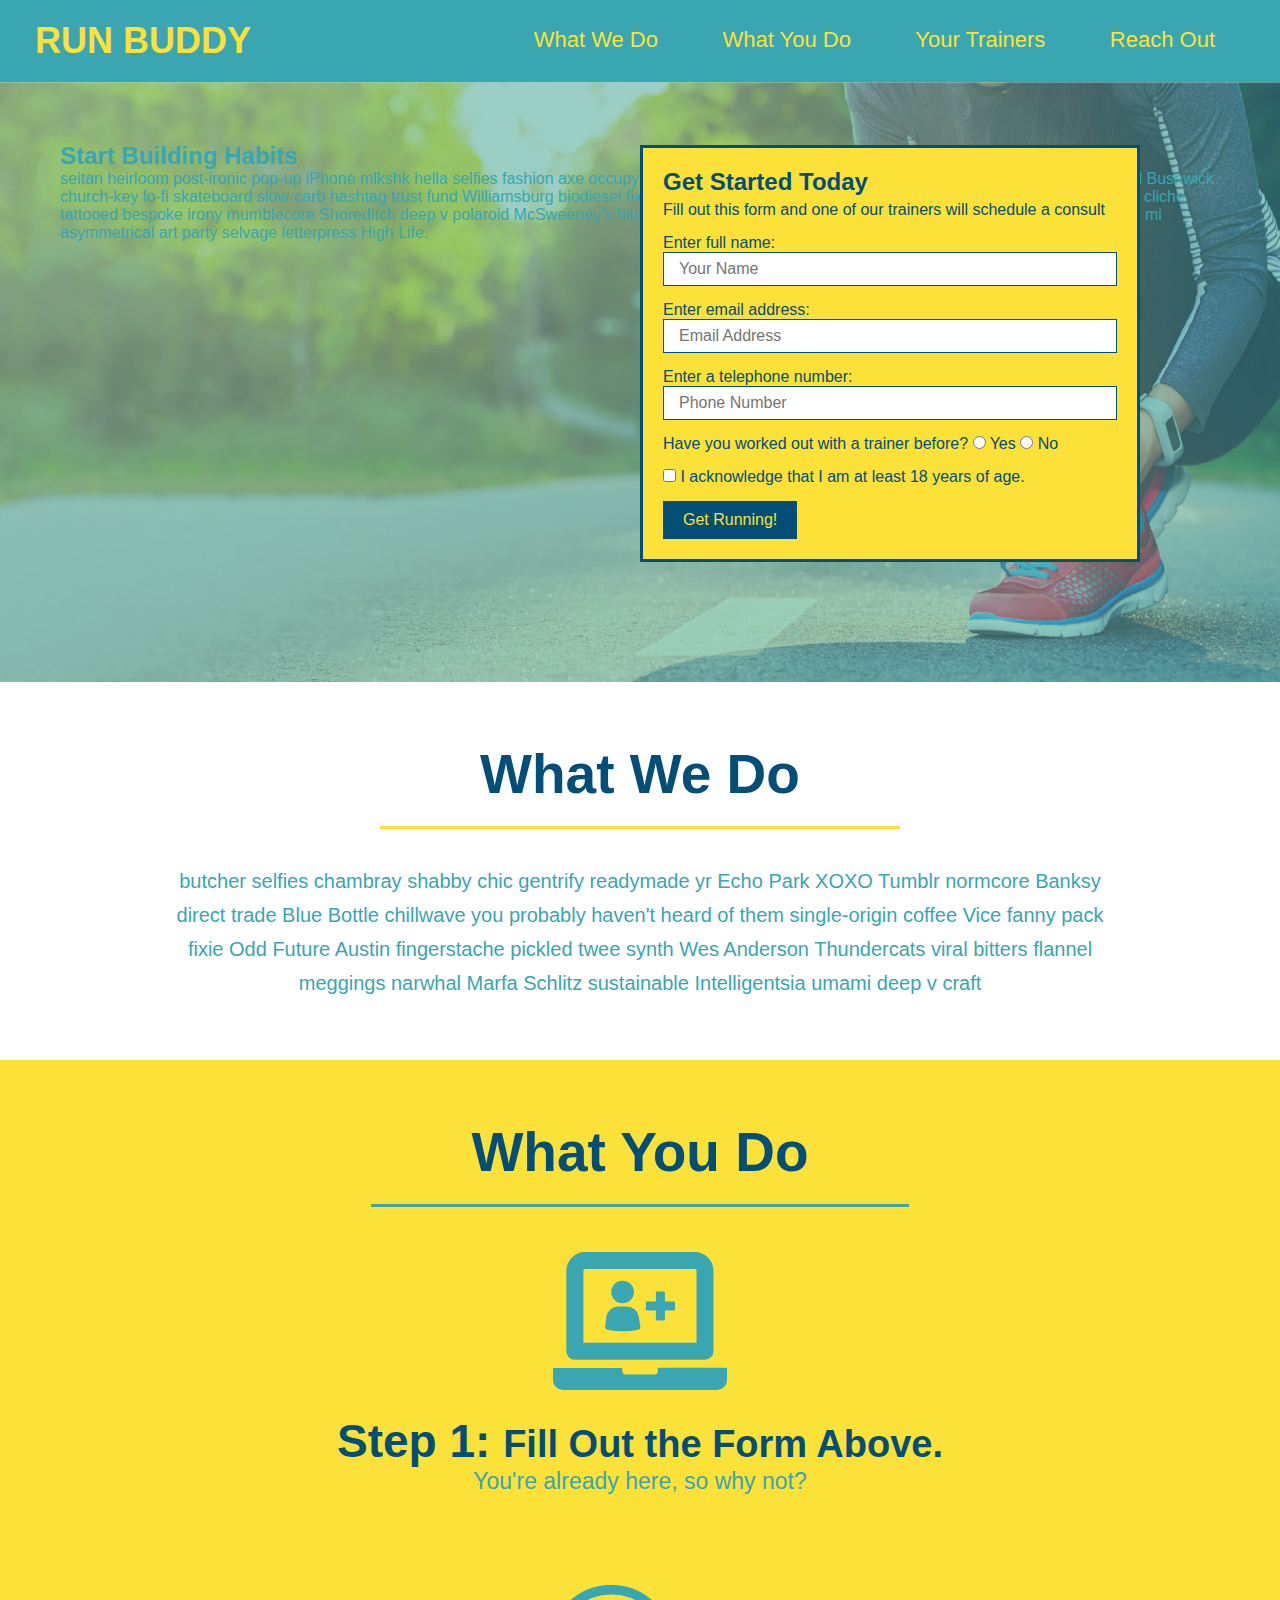
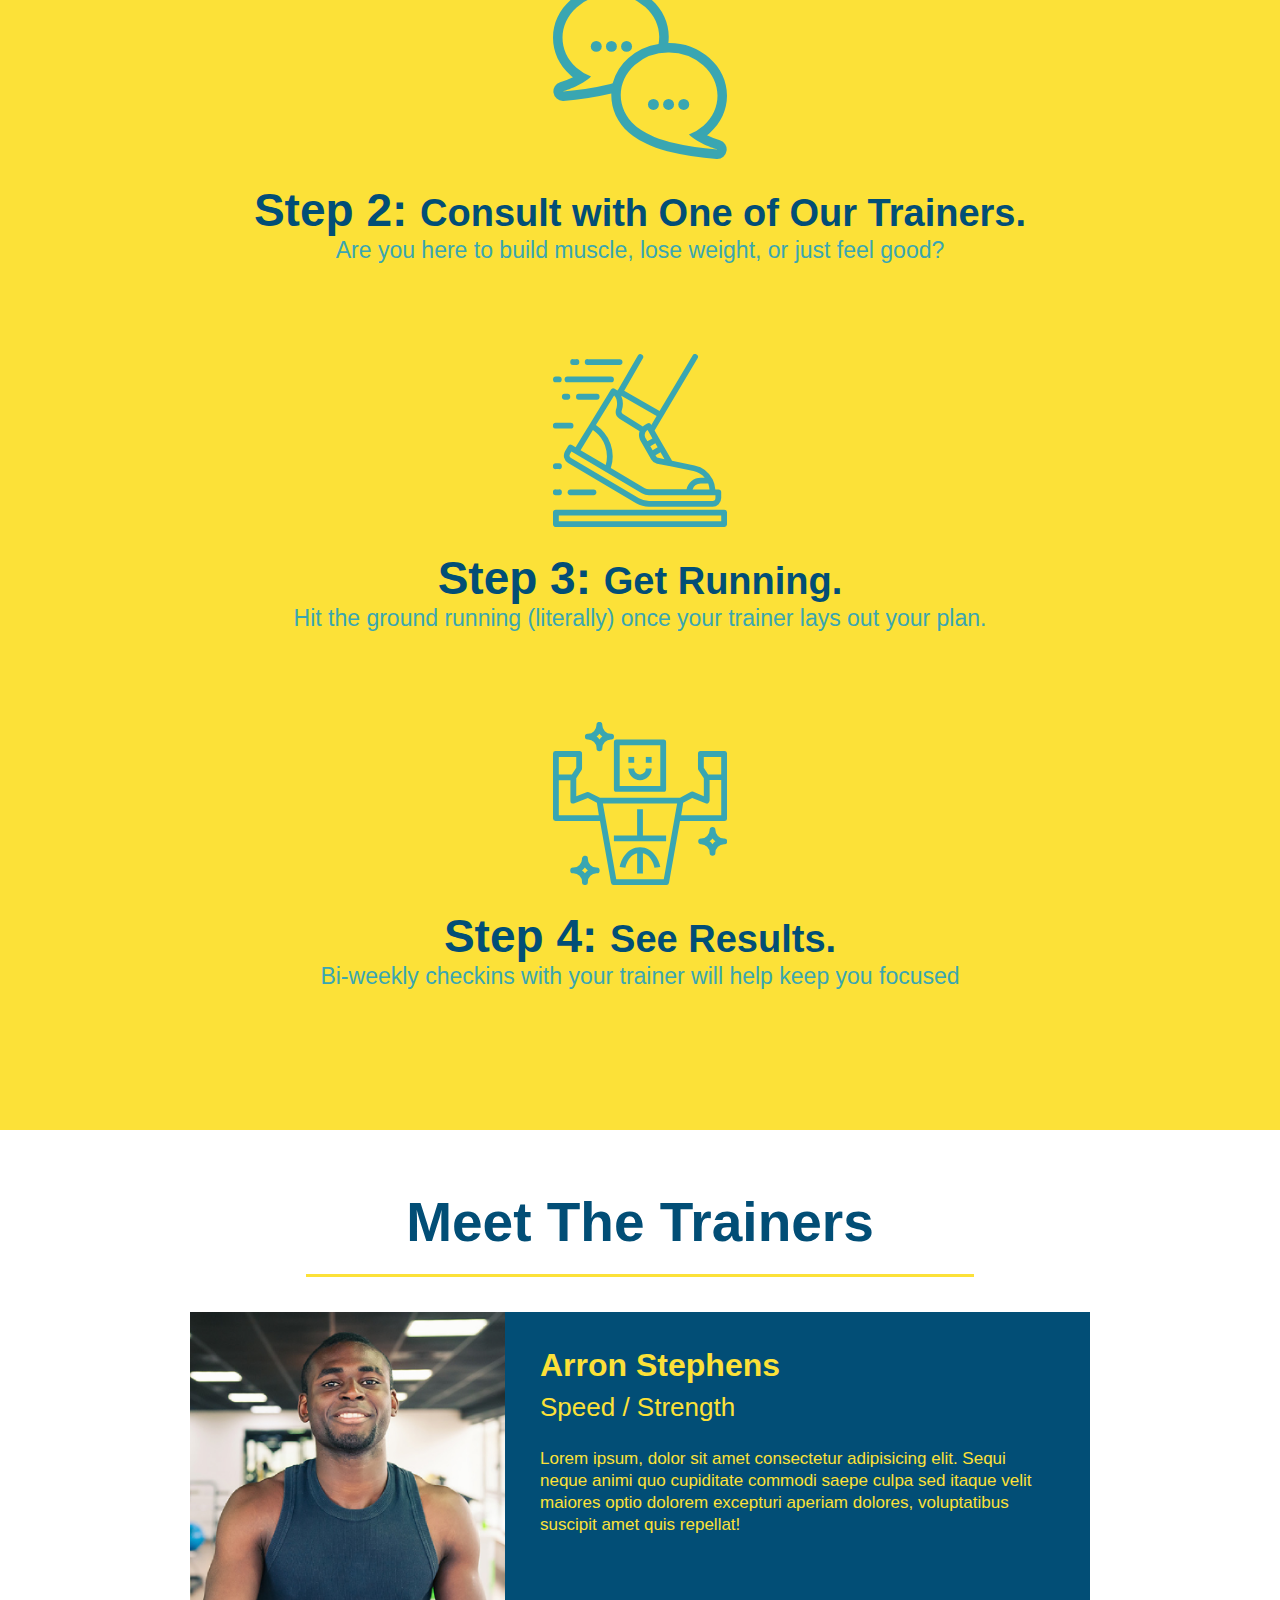
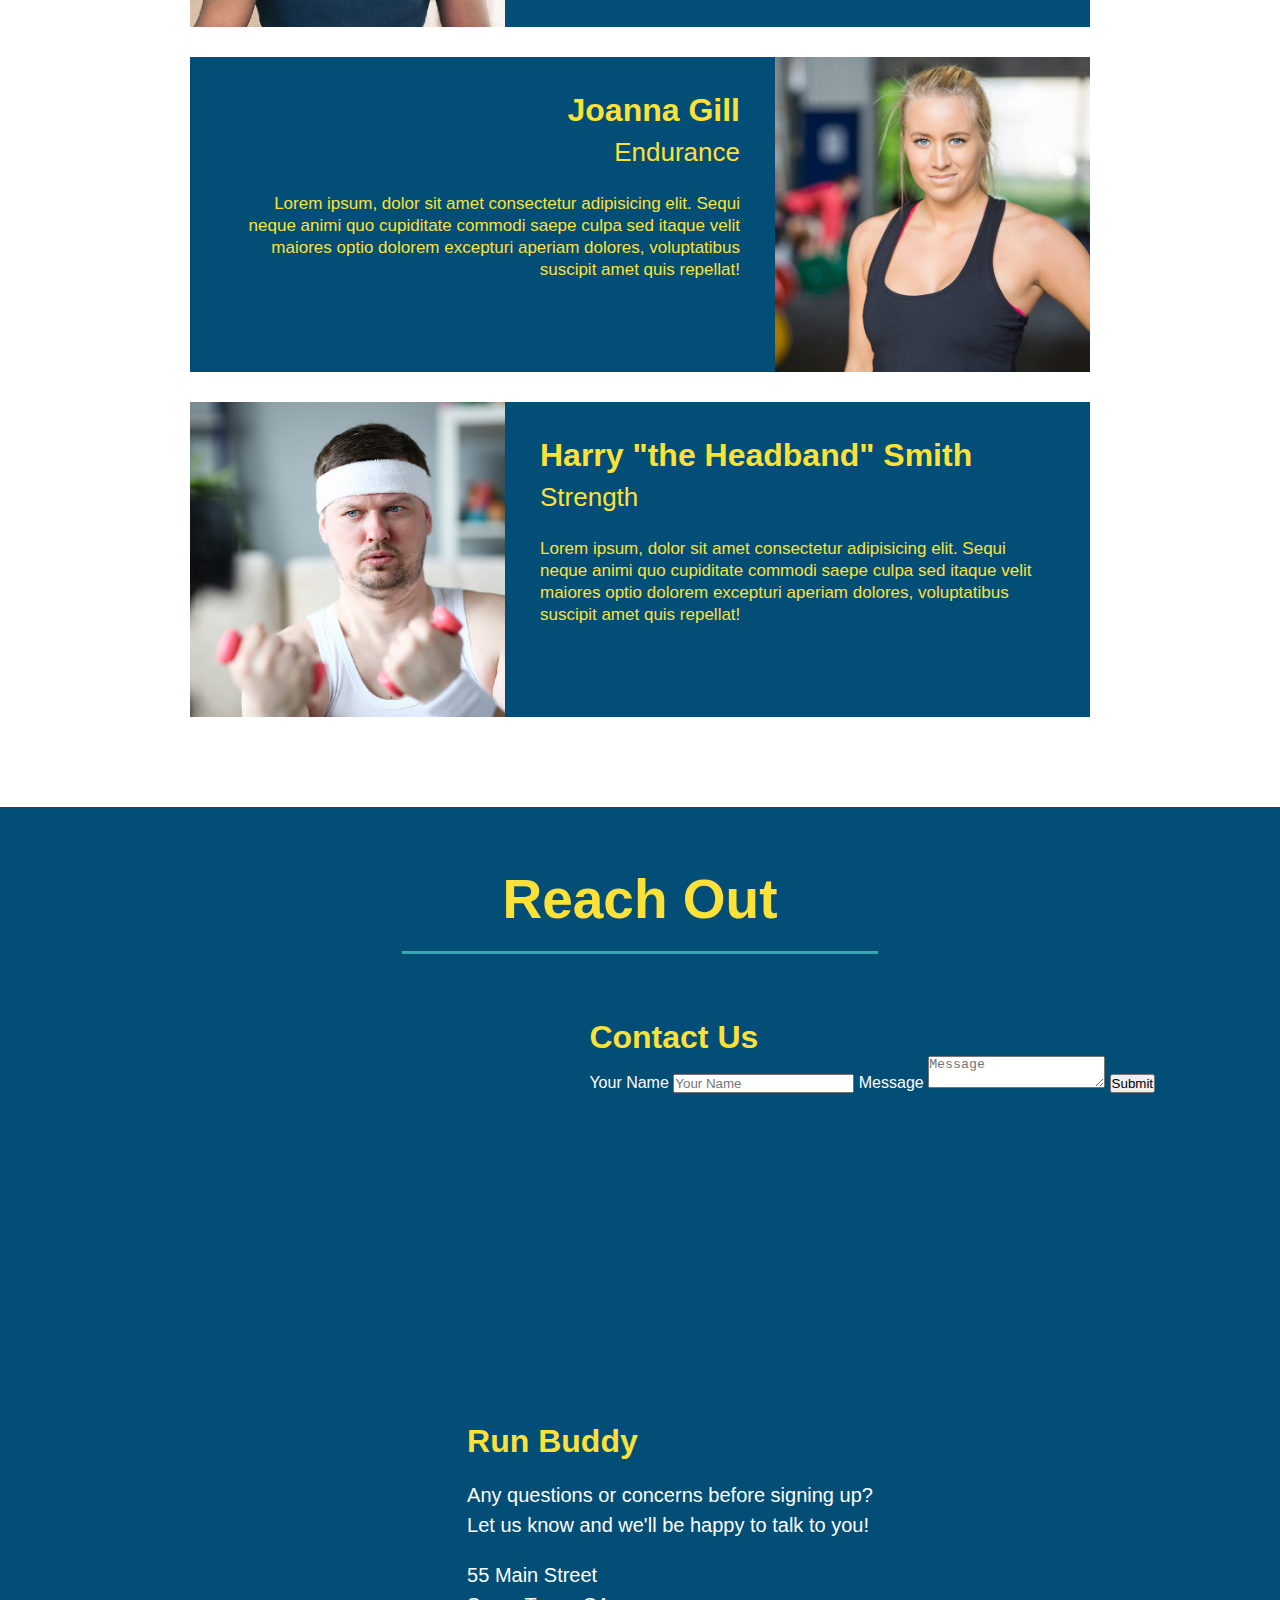
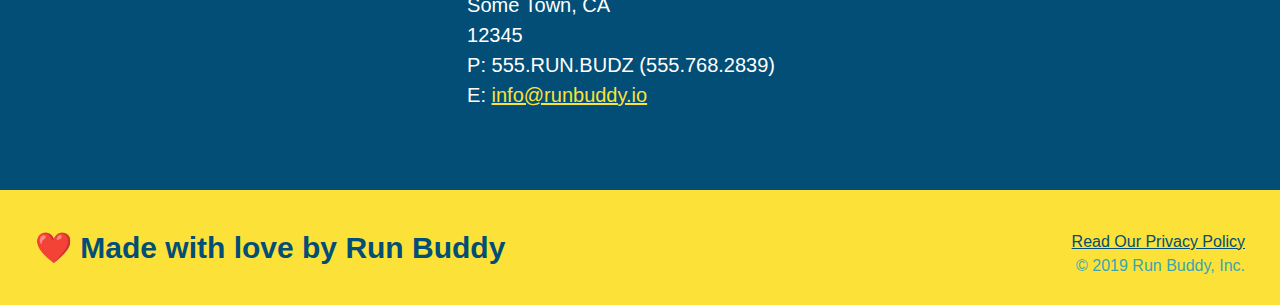
==== index.html @ bb775947 "add contact form" ====
<!DOCTYPE html>
<html lang="en">

<head>
    <meta charset="UTF-8" />
    <title>Run Buddy</title>
    <link rel="stylesheet" href="./assets/css/style.css">
</head>

<body>
    <!-- navigation -->
    <header>
        <h1>
            <a href="/">RUN BUDDY</a>
        </h1>
        <nav>
            <ul>
                <!-- List item element -->
                <li>
                    <!-- Anchor element -->
                    <a href="#what-we-do">What We Do</a>
                </li>
                <li>
                    <a href="#what-you-do">What You Do</a>
                </li>
                <li>
                    <a href="#your-trainers">Your Trainers</a>
                </li>
                <li>
                    <a href="#reach-out">Reach Out</a>
                </li>
            </ul>
        </nav>
    </header>

    <!-- JUMBOTRON -->
    <section class="hero">
        <div class="hero-form">
            <h3>Get Started Today</h3>
            <p>Fill out this form and one of our trainers will schedule a consult</p>
            <form>
                <label for="name">Enter full name:</label>
                <input type="text" placeholder="Your Name" name="name" id="name" required class="form-input" />
                <label for="email">Enter email address:</label>
                <input type="email" placeholder="Email Address" name="email" id="email" required class="form-input" />
                <label for="phone">Enter a telephone number:</label>
                <input type="tel" placeholder="Phone Number" name="phone" id="phone" required class="form-input" />
                <p>
                    Have you worked out with a trainer before?
                    <input type="radio" name="trainer-confirm" id="trainer-yes" />
                    <label for="trainer-yes">Yes</label>
                    <input type="radio" name="trainer-confirm" id="trainer-no" />
                    <label for="trainer-no">No</label>
                </p>
                <p>
                    <input type="checkbox" name="age-verification" id="checkbox" />
                    <label for="checkbox">
                        I acknowledge that I am at least 18 years of age.
                    </label>
                </p>
                <button type="submit">
                    Get Running!
                </button>
            </form>
        </div>
        <div class="hero-cta">
            <h2>Start Building Habits</h2>
            <p>
                seitan heirloom post-ironic pop-up iPhone mlkshk hella selfies fashion axe occupy readymade put a bird
                on it messenger bag Wes Anderson Schlitz plaid Bushwick church-key lo-fi skateboard slow-carb hashtag
                trust fund Williamsburg biodiesel fixie farm-to-table 8-bit banjo XOXO Banksy chillwave bicycle rights
                retro cliche tattooed bespoke irony mumblecore Shoreditch deep v polaroid McSweeney's bitters cray
                gentrify tofu Marfa you probably haven't heard of them yr banh mi asymmetrical art party selvage
                letterpress High Life.
            </p>
        </div>
    </section>

    <!-- "what we do" section -->
    <section id="what-we-do" class="intro">
        <h2 class="section-title primary-border">What We Do</h2>
        <p>
            butcher selfies chambray shabby chic gentrify readymade yr Echo Park XOXO Tumblr normcore Banksy direct
            trade Blue Bottle chillwave you probably haven't heard of them single-origin coffee Vice fanny pack fixie
            Odd Future Austin fingerstache pickled twee synth Wes Anderson Thundercats viral bitters flannel meggings
            narwhal Marfa Schlitz sustainable Intelligentsia umami deep v craft
        </p>
    </section>

    <!--"what you do" section -->
    <section id="what-you-do" class="steps">
        <h2 class="section-title secondary-border">What You Do</h2>
        <div>
            <img src="./assets/images/step-1.svg" alt="" />
            <h3>Step 1: <span>Fill Out the Form Above.</span></h3>
            <p>You're already here, so why not?</p>
        </div>

        <div>
            <img src="./assets/images/step-2.svg" alt="" />
            <h3>Step 2: <span>Consult with One of Our Trainers.</span></h3>
            <p>Are you here to build muscle, lose weight, or just feel good?</p>
        </div>

        <div>
            <img src="./assets/images/step-3.svg" alt="" />
            <h3>Step 3: <span>Get Running.</span></h3>
            <p>Hit the ground running (literally) once your trainer lays out your plan.</p>
        </div>

        <div>
            <img src="./assets/images/step-4.svg" alt="" />
            <h3>Step 4: <span>See Results.</span></h3>
            <p>Bi-weekly checkins with your trainer will help keep you focused</p>
        </div>
    </section>

    <!--"meet the trainers" section -->
    <section id="your-trainers" class="trainers">
        <h2 class="section-title primary-border">
            Meet The Trainers
        </h2>
        <!-- first trainer bio -->
        <article class="trainer">
            <img src="./assets/images/trainer-1.jpg" alt="Arron Stephens in his workout clothes, ready to pump iron" />
            <div class="trainer-bio text-left">
                <h3>Arron Stephens</h3>
                <h4>Speed / Strength</h4>
                <p>
                    Lorem ipsum, dolor sit amet consectetur adipisicing elit. Sequi neque animi quo cupiditate commodi
                    saepe culpa sed
                    itaque velit maiores optio dolorem excepturi aperiam dolores, voluptatibus suscipit amet quis
                    repellat!
                </p>
            </div>
        </article>

        <!-- second trainer bio -->
        <article class="trainer">
            <div class="trainer-bio text-right">
                <h3>Joanna Gill</h3>
                <h4>Endurance</h4>
                <p>
                    Lorem ipsum, dolor sit amet consectetur adipisicing elit. Sequi neque animi quo cupiditate commodi
                    saepe culpa sed
                    itaque velit maiores optio dolorem excepturi aperiam dolores, voluptatibus suscipit amet quis
                    repellat!
                </p>
            </div>
            <img src="./assets/images/trainer-2.jpg" alt="Joanna Gill cooling off after a workout" />
        </article>

        <!-- third trainer bio -->
        <article class="trainer">
            <img src="./assets/images/trainer-3.jpg"
                alt="Harry Smith wearing a headband and lifting comically small pink weights" />
            <div class="trainer-bio text-left">
                <h3>Harry "the Headband" Smith</h3>
                <h4>Strength</h4>
                <p>
                    Lorem ipsum, dolor sit amet consectetur adipisicing elit. Sequi neque animi quo cupiditate commodi
                    saepe culpa sed
                    itaque velit maiores optio dolorem excepturi aperiam dolores, voluptatibus suscipit amet quis
                    repellat!
                </p>
            </div>
        </article>

    </section>

    <!--"reach out" section -->
    <section id="reach-out" class="contact">
        <h2 class="section-title secondary-border">Reach Out</h2>
        <div class="contact-info">
            <iframe
                src="https://www.google.com/maps/embed?pb=!1m16!1m12!1m3!1d3114.7627734160865!2d-121.7885331843698!3d38.67731966749087!2m3!1f0!2f0!3f0!3m2!1i1024!2i768!4f13.1!2m1!1s55%20main%20street%2C%20some%20town%2C%20ca!5e0!3m2!1sen!2sus!4v1628806681586!5m2!1sen!2sus"
                style="border:0;" allowfullscreen="" loading="lazy">
            </iframe>

            <div class="contact-form">
                <h3>Contact Us</h3>
                <form>
                    <label for="contact-name">Your Name</label>
                    <input type="text" id="contact-name" placeholder="Your Name" />

                    <label for="contact-message">Message</label>
                    <textarea id="contact-mesage" placeholder="Message"></textarea>

                    <button type="submit">Submit</button>
                </form>
            </div>

            <div class="contact-info">
                <h3>Run Buddy</h3>
                <p>
                    Any questions or concerns before signing up?
                    <br />
                    Let us know and we'll be happy to talk to you!
                </p>
                <address>
                    55 Main Street <br />
                    Some Town, CA <br />
                    12345 <br />
                    P: 555.RUN.BUDZ (555.768.2839)<br />
                    E: <a href="mailto:info@runbuddy.io">info@runbuddy.io</a>
                </address>
            </div>
        </div>
    </section>

    <!--footer -->
    <footer>
        <h2>❤️ Made with love by Run Buddy</h2>
        <div>
            <a href="./privacy-policy.html">Read Our Privacy Policy</a><br />
            &copy; 2019 Run Buddy, Inc.
        </div>
    </footer>

</body>

</html>
---- assets/css/style.css ----
/* remove default margin and padding from whole document */
* {
    margin: 0;
    padding: 0;
    box-sizing: border-box; /* force box size on whole document */
}

body {
    /* more on this html color code in a minute! */
    color: #39a6b2;
    font-family: Helvetica, Arial, sans-serif;
}

/* apply styles to <header> */
header {
    padding: 20px 35px;
    background-color: #39a6b2;
}

/* apply styles to heading 1 */
header h1 {
    font-weight: bold;
    font-size: 36px;
    color: #fce138;
    margin: 0;
    display: inline;
}

/* apply styles to hyperlinks */
header a {
    color: #fce138;
    text-decoration: none;
}

/* styles the navigation box */
header nav{
    float: right;
    margin: 7px 0;
}

/* styles the nav box list items */
header nav ul li {
    display: inline;
}

/* styles the nav box list a items */
header nav ul li a {
    margin: 0 30px;
    font-weight: lighter;
    font-size: 22px;
}

/* style the footer */
footer {
    background: #fce138;
    width: 100%;
    padding: 40px 35px;
}

/* style the footer's h2 */
footer h2 {
    display: inline;
    color: #024e76;
    font-size: 30px;
    margin: 0;
}

/* style the footer div */
footer div {
    float: right;
    line-height: 1.5;
    text-align: right;
}

/* style the footer a elements */
footer a {
    color: #024e76;
}

/* style section elements */
section {
    padding: 60px;
}

/* Hero Style Start */
.hero {
    background-image: url("../images/hero-bg.jpg");
    height: 600px;
    background-size: cover;
    background-position: center;    
    position: relative;
}

.hero-form {
    background-color:#fce138;
    padding: 20px;
    width: 500px;
    color: #024e76;
    border-style: solid;
    border-width: 3px;
    border-color: #024e76;
    position: absolute;
    bottom: 120px;
    right: 140px;
}

h3 {
    margin: 0px;
    font-size: 24px;
}

.hero-form p {
    margin: 5px 0 15px 0;
}

.form-input {
    border: 1px solid #024e76;
    display: block;
    padding: 7px 15px;
    font-size: 16px;
    color: #024e76;
    width: 100%;
    margin-bottom: 15px;
}

.hero-form label {
    margin: 0 5 px;
}

.hero-form button {
    color: #fce138;
    background-color: #024e76;
    border: none;
    padding: 10px 20px;
    font-size: 16px;
}

/* Hero Styles End */

/* Intro styles Start */
.intro {
    text-align: center;
}

/* .intro h2 {
    font-size: 55px;
    color: #024e76;
    margin-bottom: 35px;
    padding: 0 100px 20px 100px;
    border-bottom: 3px solid;
    border-color: #fce138;
    display: inline-block;
} */

.intro p {
    line-height: 1.7;
    color: #39a6b2;
    width: 80%;
    font-size: 20px;
    margin: 0 auto;
}

/* Intro Styles End */

.steps {
    text-align: center;
    background: #fce138;
}

/* .steps h2 {
    font-size: 55px;
    color: #024e76;
    margin-bottom: 35px;
    padding: 0 100px 20px 100px;
    border-bottom: 3px solid;
    border-color: #39a6b2;
} */

.section-title {
    font-size: 55px;
    color: #024e76;
    margin-bottom: 35px;
    padding: 0 100px 20px 100px;
    display: inline-block;
    border-bottom: 3px solid;
}

.primary-border {
    border-color: #fce138;
}

.secondary-border {
    border-color: #39a6b2;
}

.steps div {
    margin-bottom: 80px;
}

.steps img {
    width: 15%;
    margin: 10px 0;
}

.steps h3 {
    color: #024e76;
    font-size: 46px;
    margin-top: 10px;
}

.steps p {
    color: #39a6b2;
    font-size: 23px;
}

.steps span {
    font-size: 38px;
}

.trainer {
    width: 900px;
    margin: 0 auto 30px auto;
    background: #024e76;
    color: #fce138;
    overflow: auto;
}

.trainers {
    text-align: center;
}

.trainer img {
    width: 35%;
    float: left;
}

.trainer-bio {
    padding: 35px;
    float: left;
    width: 65%;
}

.text-left {
    text-align: left;
}

.text-right {
    text-align: right;
}

.trainer-bio h3 {
    font-size: 32px;
    margin-bottom: 8px;
}

.trainer-bio h4 {
    font-weight: lighter;
    font-size: 26px;
    margin-bottom: 25px;
}

.trainer-bio p {
    font-size: 17px;
    line-height: 1.3;
}

.contact {
    text-align: center;
    background: #024e76;
}

.contact h2 {
    color: #fce138;
}

.contact-info iframe {
    width: 400px;
    height: 400px;
}

.contact-info div {
    width: 410 px;
    display: inline-block;
    vertical-align: top;
    text-align: left;
    margin: 30px 0 0 60px;
    color: white;
}

.contact-info h3 {
    color: #fce138;
    font-size: 32px;
}

.contact-info p, .contact-info address {
    margin: 20px 0;
    line-height: 1.5;
    font-size: 20px;
    font-style: normal;
}

.contact-info a{
    color: #fce138;
}
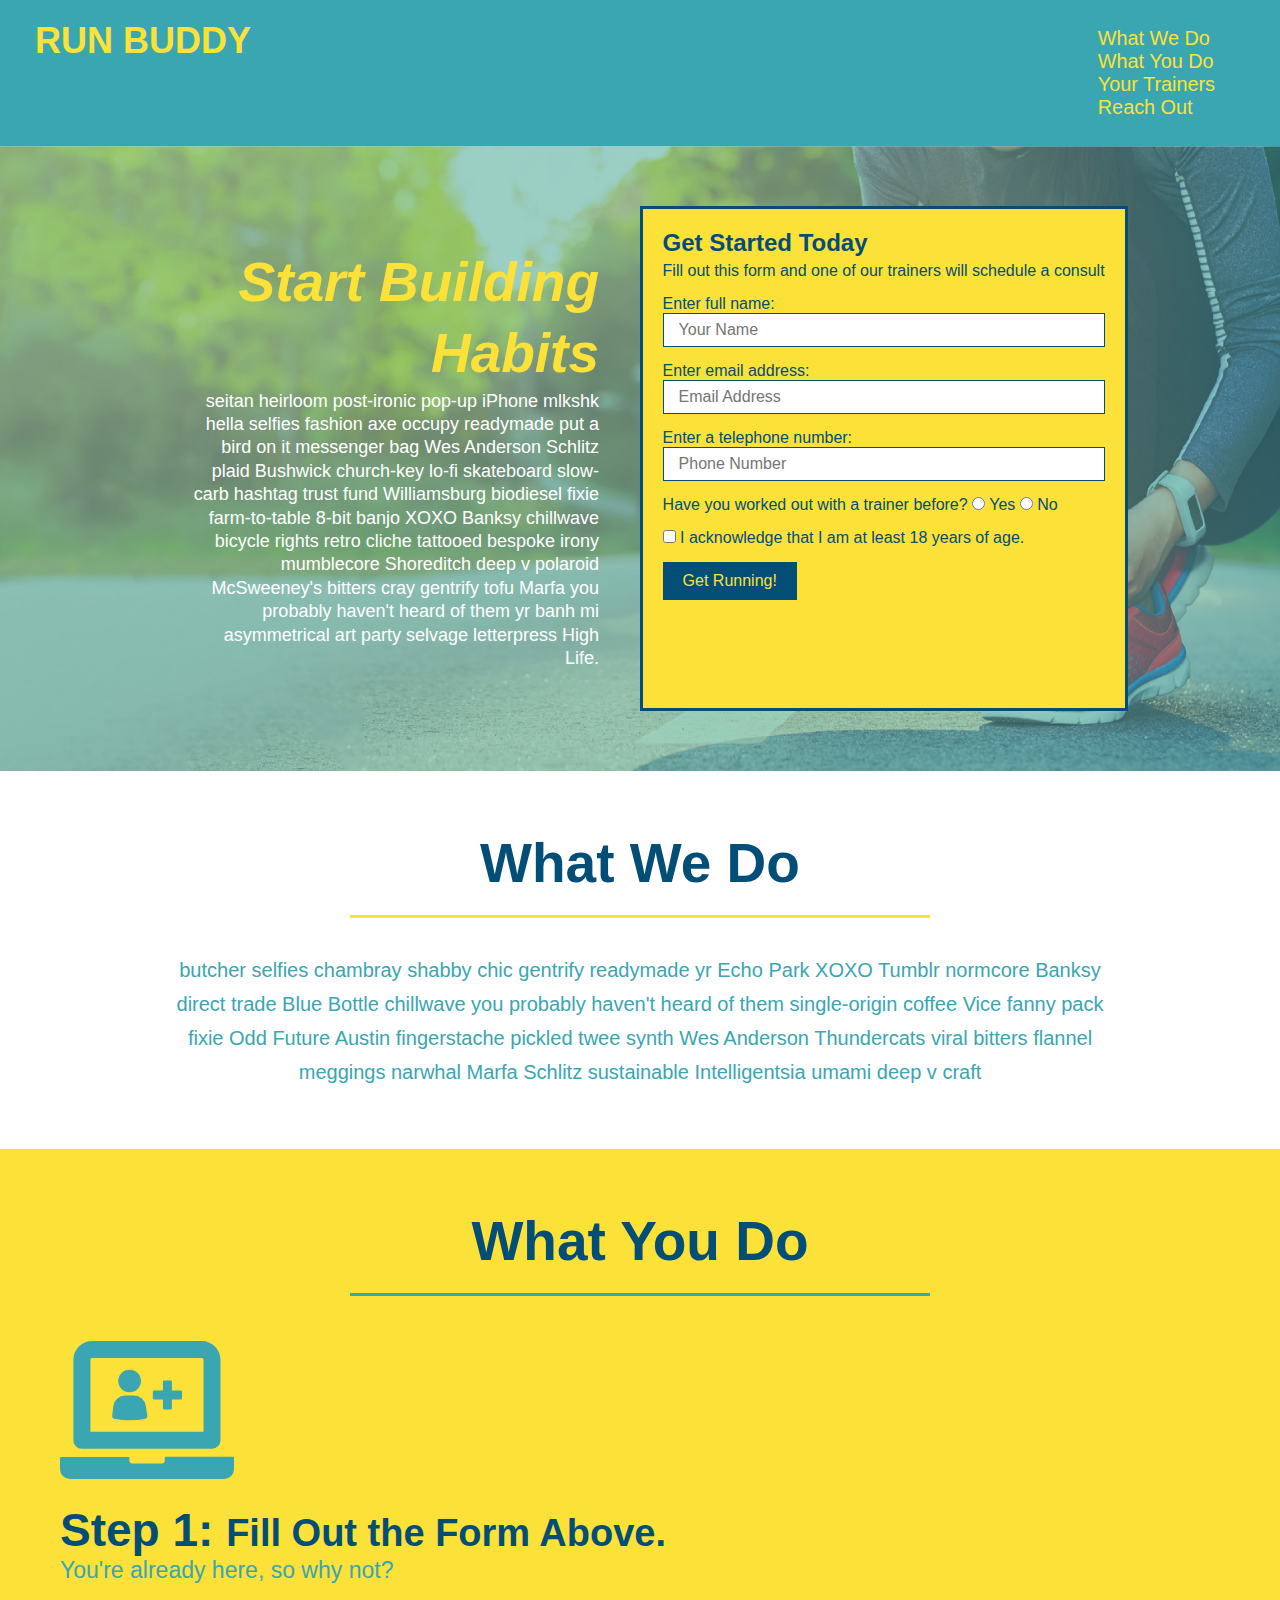
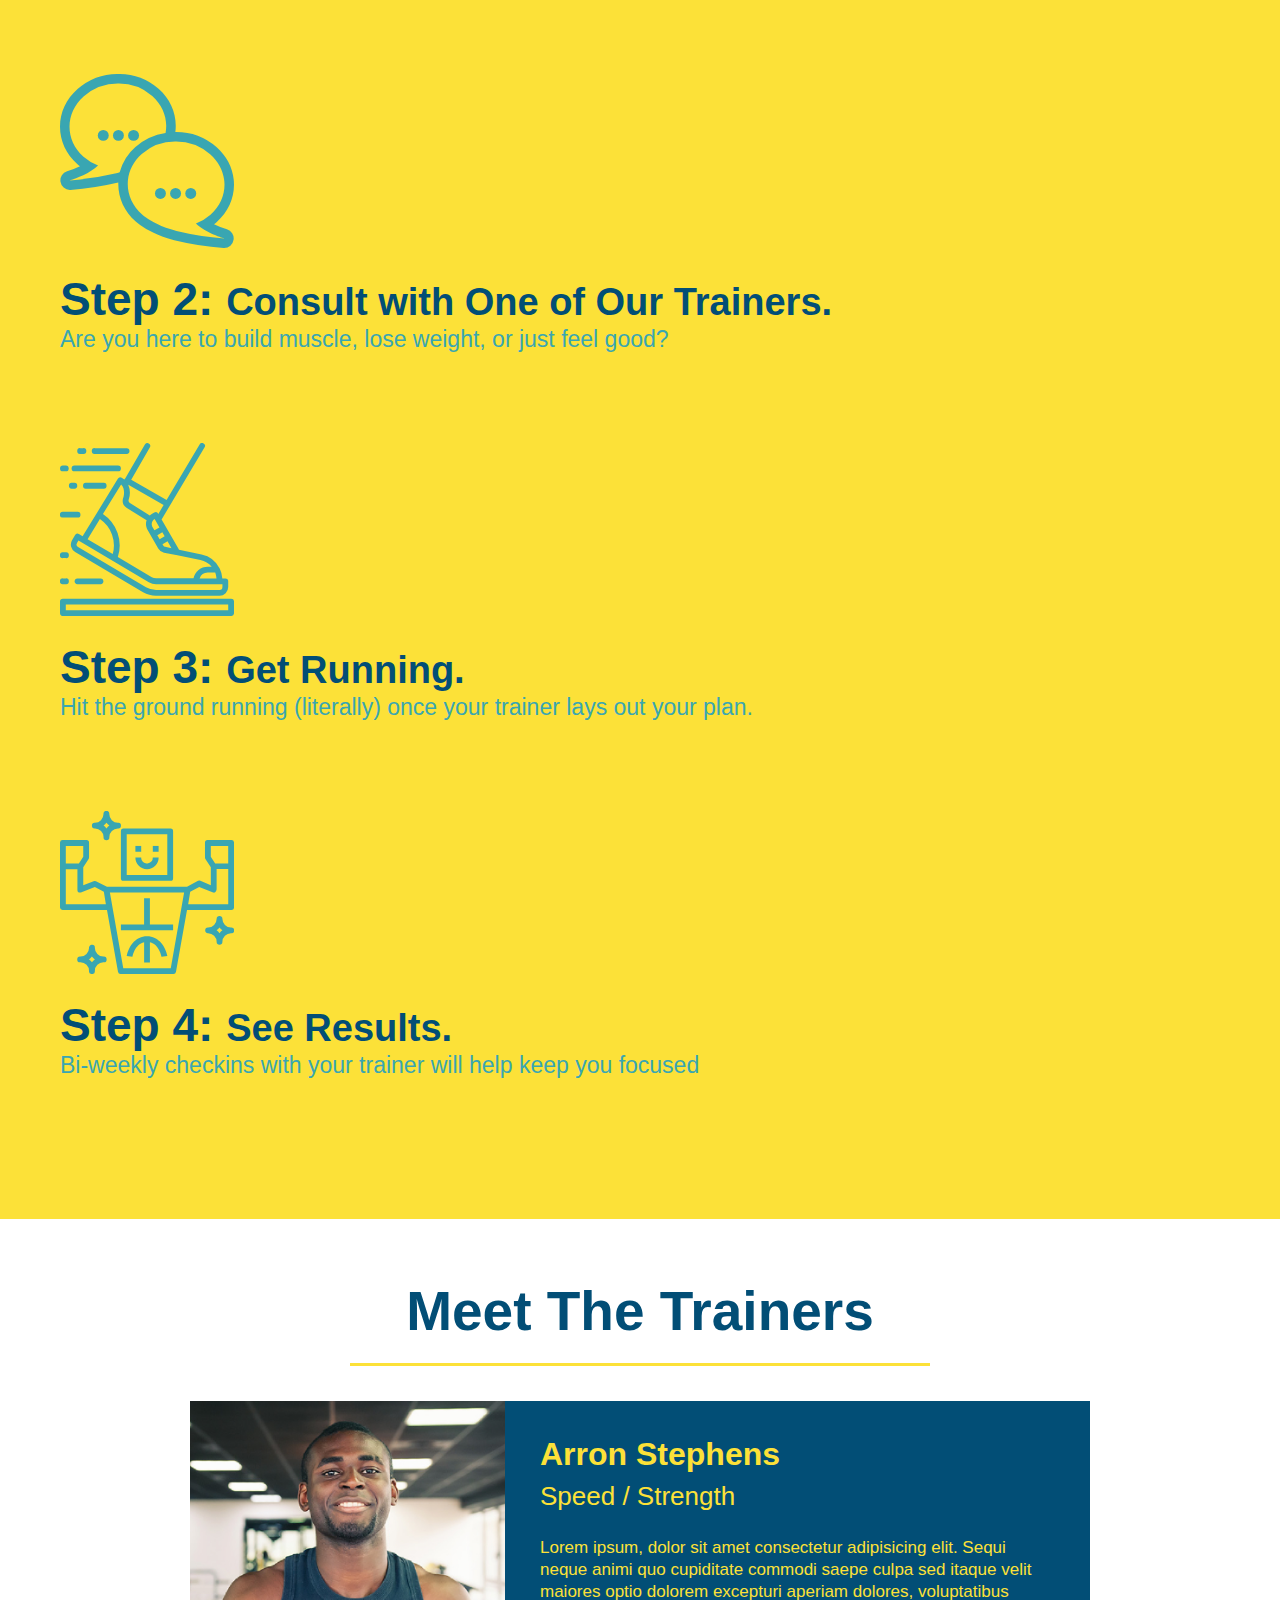
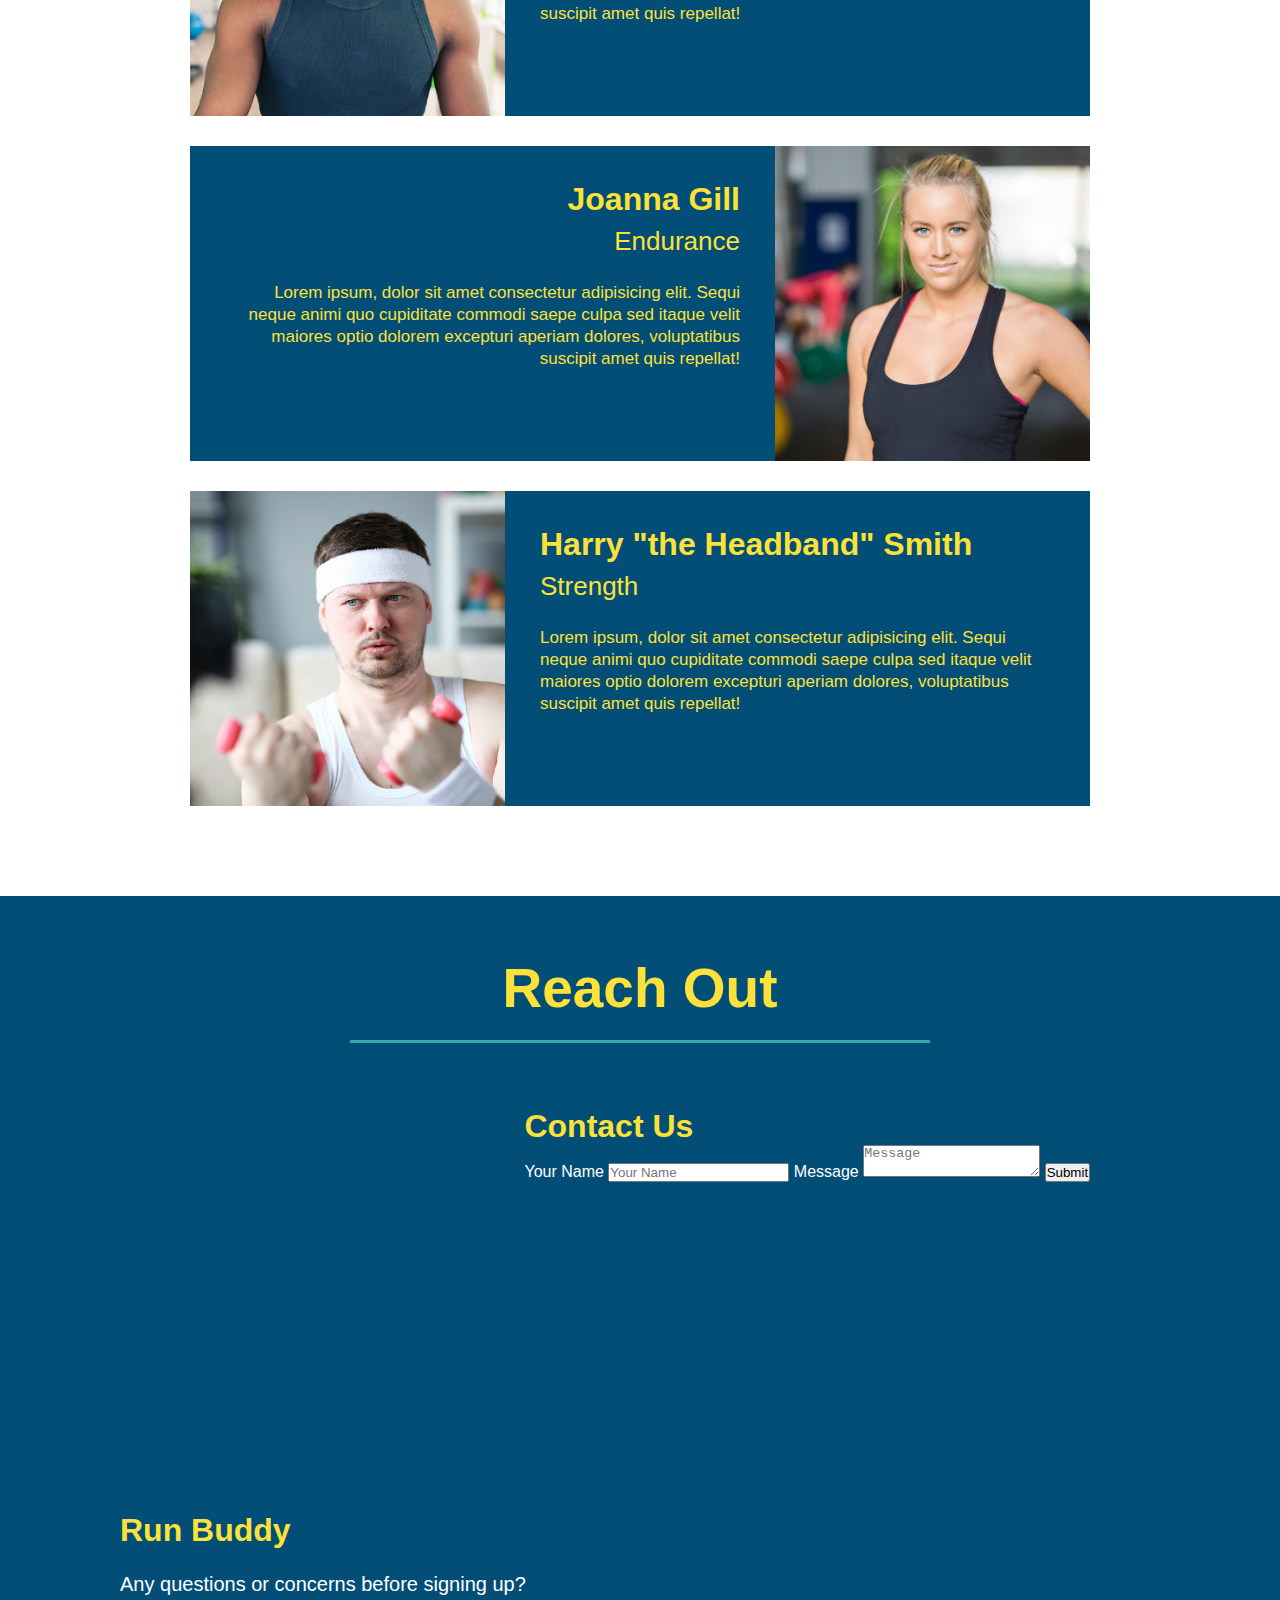
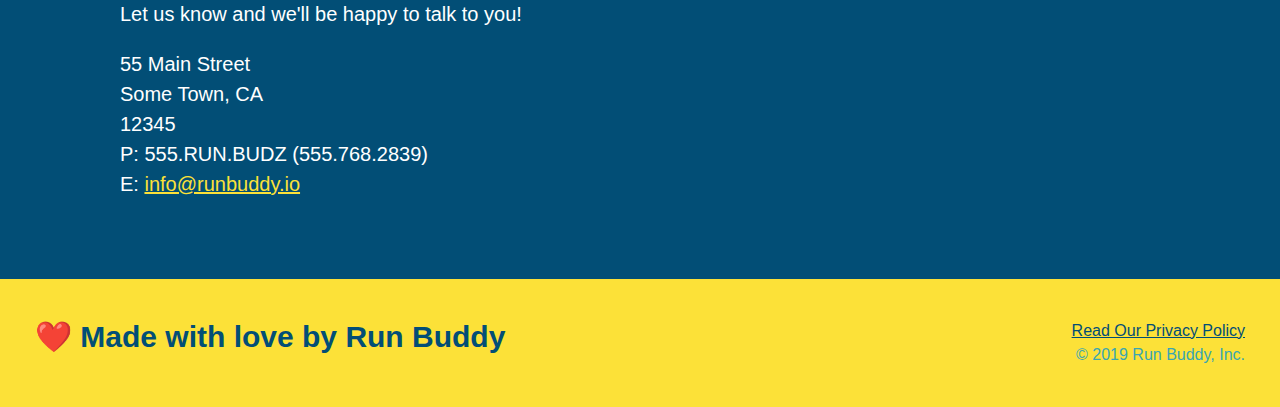
==== commit 92a35f49: "updated what we do section to flexbox" ====
--- a/index.html
+++ b/index.html
@@ -35,6 +35,18 @@
 
     <!-- JUMBOTRON -->
     <section class="hero">
+        <div class="hero-cta">
+            <h2>Start Building Habits</h2>
+            <p>
+                seitan heirloom post-ironic pop-up iPhone mlkshk hella selfies fashion axe occupy readymade put a bird
+                on it messenger bag Wes Anderson Schlitz plaid Bushwick church-key lo-fi skateboard slow-carb hashtag
+                trust fund Williamsburg biodiesel fixie farm-to-table 8-bit banjo XOXO Banksy chillwave bicycle rights
+                retro cliche tattooed bespoke irony mumblecore Shoreditch deep v polaroid McSweeney's bitters cray
+                gentrify tofu Marfa you probably haven't heard of them yr banh mi asymmetrical art party selvage
+                letterpress High Life.
+            </p>
+        </div>
+
         <div class="hero-form">
             <h3>Get Started Today</h3>
             <p>Fill out this form and one of our trainers will schedule a consult</p>
@@ -63,28 +75,23 @@
                 </button>
             </form>
         </div>
-        <div class="hero-cta">
-            <h2>Start Building Habits</h2>
-            <p>
-                seitan heirloom post-ironic pop-up iPhone mlkshk hella selfies fashion axe occupy readymade put a bird
-                on it messenger bag Wes Anderson Schlitz plaid Bushwick church-key lo-fi skateboard slow-carb hashtag
-                trust fund Williamsburg biodiesel fixie farm-to-table 8-bit banjo XOXO Banksy chillwave bicycle rights
-                retro cliche tattooed bespoke irony mumblecore Shoreditch deep v polaroid McSweeney's bitters cray
-                gentrify tofu Marfa you probably haven't heard of them yr banh mi asymmetrical art party selvage
-                letterpress High Life.
-            </p>
-        </div>
     </section>
 
     <!-- "what we do" section -->
     <section id="what-we-do" class="intro">
-        <h2 class="section-title primary-border">What We Do</h2>
-        <p>
-            butcher selfies chambray shabby chic gentrify readymade yr Echo Park XOXO Tumblr normcore Banksy direct
-            trade Blue Bottle chillwave you probably haven't heard of them single-origin coffee Vice fanny pack fixie
-            Odd Future Austin fingerstache pickled twee synth Wes Anderson Thundercats viral bitters flannel meggings
-            narwhal Marfa Schlitz sustainable Intelligentsia umami deep v craft
-        </p>
+        <div class="flex-row">
+            <h2 class="section-title primary-border">What We Do</h2>
+        </div>
+        <div class="flex-row">
+            <p>
+                butcher selfies chambray shabby chic gentrify readymade yr Echo Park XOXO Tumblr normcore Banksy
+                direct trade Blue Bottle chillwave you probably haven't heard of them single-origin coffee Vice fanny
+                pack
+                fixie Odd Future Austin fingerstache pickled twee synth Wes Anderson Thundercats viral bitters flannel
+                meggings narwhal Marfa Schlitz sustainable Intelligentsia umami deep v craft
+            </p>
+        </div>
+
     </section>
 
     <!--"what you do" section -->
--- a/assets/css/style.css
+++ b/assets/css/style.css
@@ -15,6 +15,9 @@
 header {
     padding: 20px 35px;
     background-color: #39a6b2;
+    display: flex;
+    justify-content: space-between;
+    flex-wrap: wrap;
 }
 
 /* apply styles to heading 1 */
@@ -23,7 +26,6 @@
     font-size: 36px;
     color: #fce138;
     margin: 0;
-    display: inline;
 }
 
 /* apply styles to hyperlinks */
@@ -34,24 +36,30 @@
 
 /* styles the navigation box */
 header nav{
-    float: right;
     margin: 7px 0;
 }
 
 /* styles the nav box list items */
 header nav ul li {
-    display: inline;
+    display: flex;
+    flex-wrap: wrap;
+    justify-content: space-between;
+    align-items: center;
+    list-style: none;
 }
 
 /* styles the nav box list a items */
 header nav ul li a {
     margin: 0 30px;
     font-weight: lighter;
-    font-size: 22px;
+    font-size: 1.55vw;
 }
 
 /* style the footer */
 footer {
+    display: flex;
+    justify-content: space-between;
+    flex-wrap: wrap;
     background: #fce138;
     width: 100%;
     padding: 40px 35px;
@@ -59,7 +67,6 @@
 
 /* style the footer's h2 */
 footer h2 {
-    display: inline;
     color: #024e76;
     font-size: 30px;
     margin: 0;
@@ -67,7 +74,6 @@
 
 /* style the footer div */
 footer div {
-    float: right;
     line-height: 1.5;
     text-align: right;
 }
@@ -85,23 +91,35 @@
 /* Hero Style Start */
 .hero {
     background-image: url("../images/hero-bg.jpg");
-    height: 600px;
     background-size: cover;
-    background-position: center;    
-    position: relative;
+    background-position: center;
+    display: flex;
+    justify-content: center;
+    flex-wrap: wrap;    
 }
 
 .hero-form {
     background-color:#fce138;
     padding: 20px;
-    width: 500px;
     color: #024e76;
     border-style: solid;
     border-width: 3px;
     border-color: #024e76;
-    position: absolute;
-    bottom: 120px;
-    right: 140px;
+}
+
+.hero-cta {
+    width: 35%;
+    text-align: right;
+    margin: 3.5%;
+    color: #fff;
+    font-size: 18px;
+    line-height: 1.3;
+}
+
+.hero-cta h2 {
+    font-style: italic;
+    font-size: 55px;
+    color: #fce138;
 }
 
 h3 {
@@ -138,19 +156,6 @@
 /* Hero Styles End */
 
 /* Intro styles Start */
-.intro {
-    text-align: center;
-}
-
-/* .intro h2 {
-    font-size: 55px;
-    color: #024e76;
-    margin-bottom: 35px;
-    padding: 0 100px 20px 100px;
-    border-bottom: 3px solid;
-    border-color: #fce138;
-    display: inline-block;
-} */
 
 .intro p {
     line-height: 1.7;
@@ -158,12 +163,12 @@
     width: 80%;
     font-size: 20px;
     margin: 0 auto;
+    text-align: center;
 }
 
 /* Intro Styles End */
 
 .steps {
-    text-align: center;
     background: #fce138;
 }
 
@@ -179,10 +184,11 @@
 .section-title {
     font-size: 55px;
     color: #024e76;
-    margin-bottom: 35px;
-    padding: 0 100px 20px 100px;
-    display: inline-block;
     border-bottom: 3px solid;
+    padding-bottom: 20px;
+    text-align: center;
+    margin: 0 auto 35px auto;
+    width: 50%;
 }
 
 .primary-border {
@@ -226,7 +232,7 @@
 }
 
 .trainers {
-    text-align: center;
+    /* text-align: center; */
 }
 
 .trainer img {
@@ -265,7 +271,6 @@
 }
 
 .contact {
-    text-align: center;
     background: #024e76;
 }
 
@@ -301,4 +306,8 @@
 
 .contact-info a{
     color: #fce138;
+}
+
+.flex-row {
+    display: flex;
 }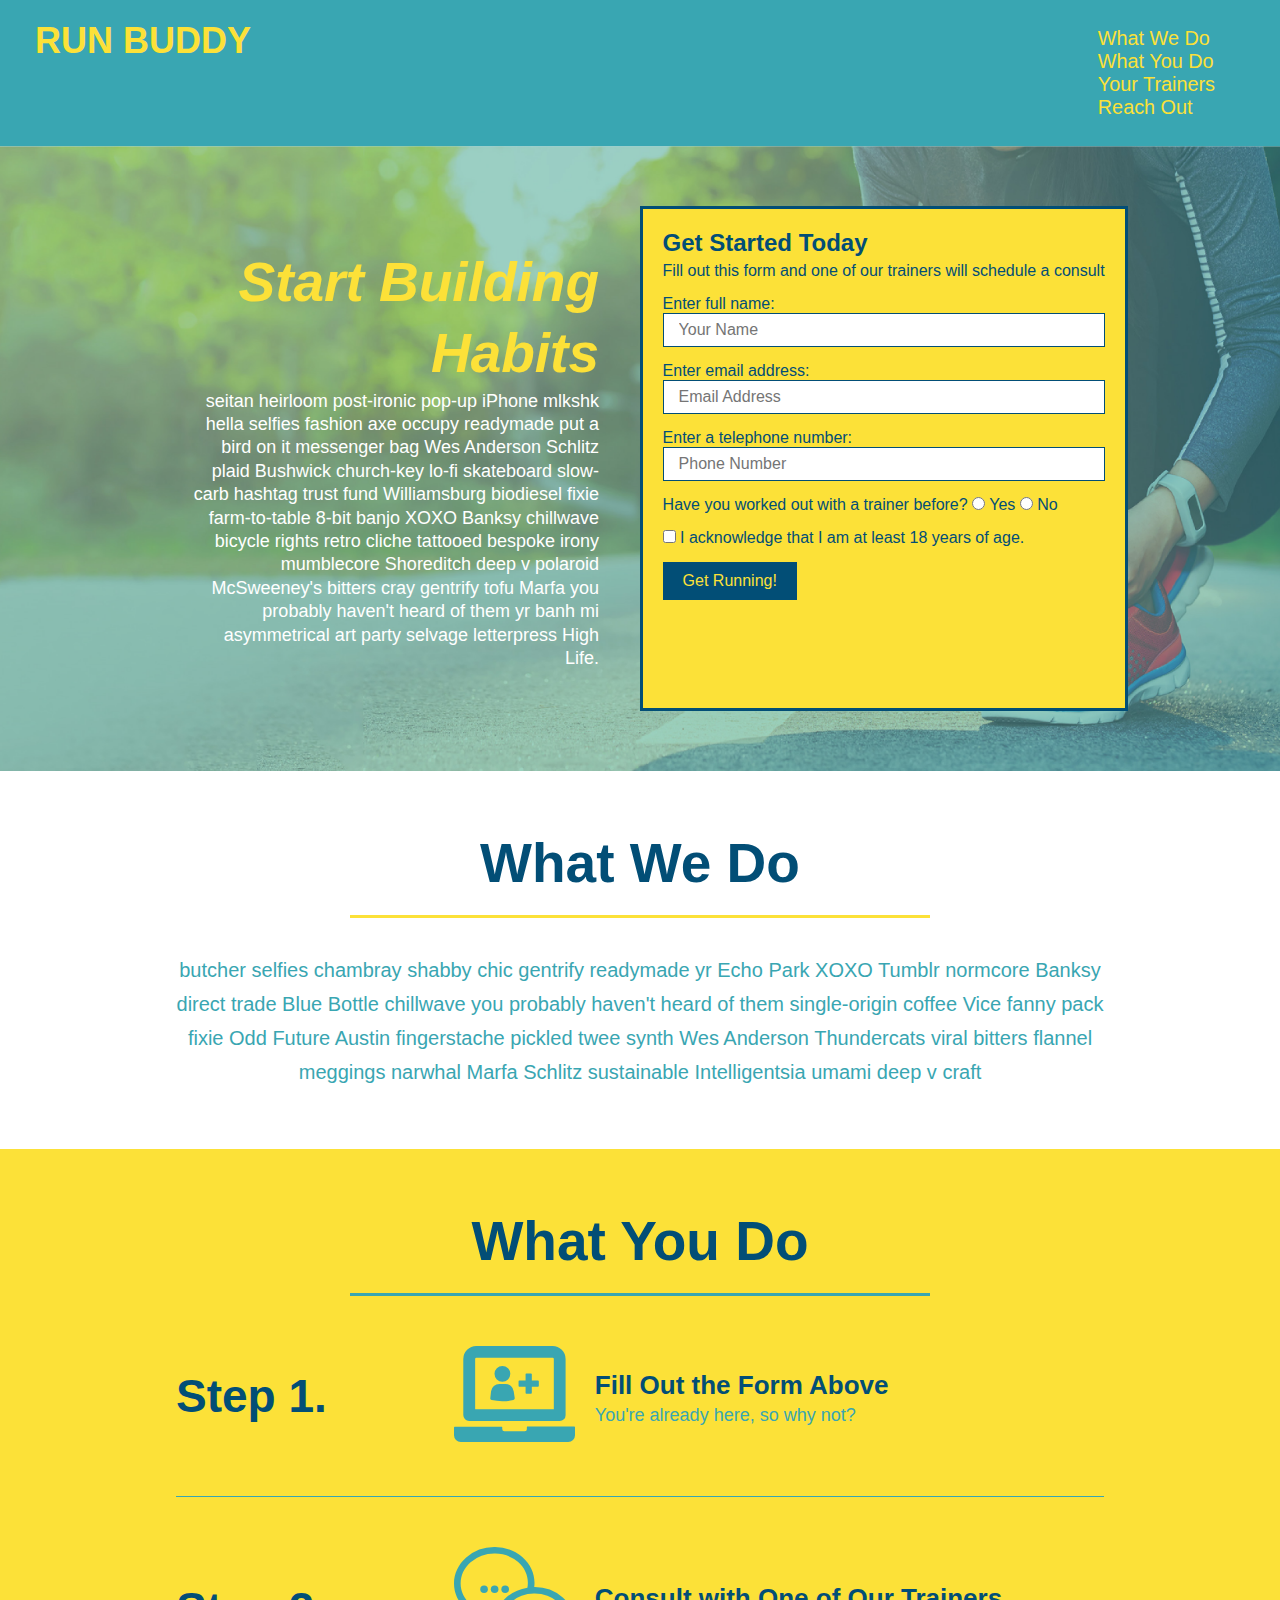
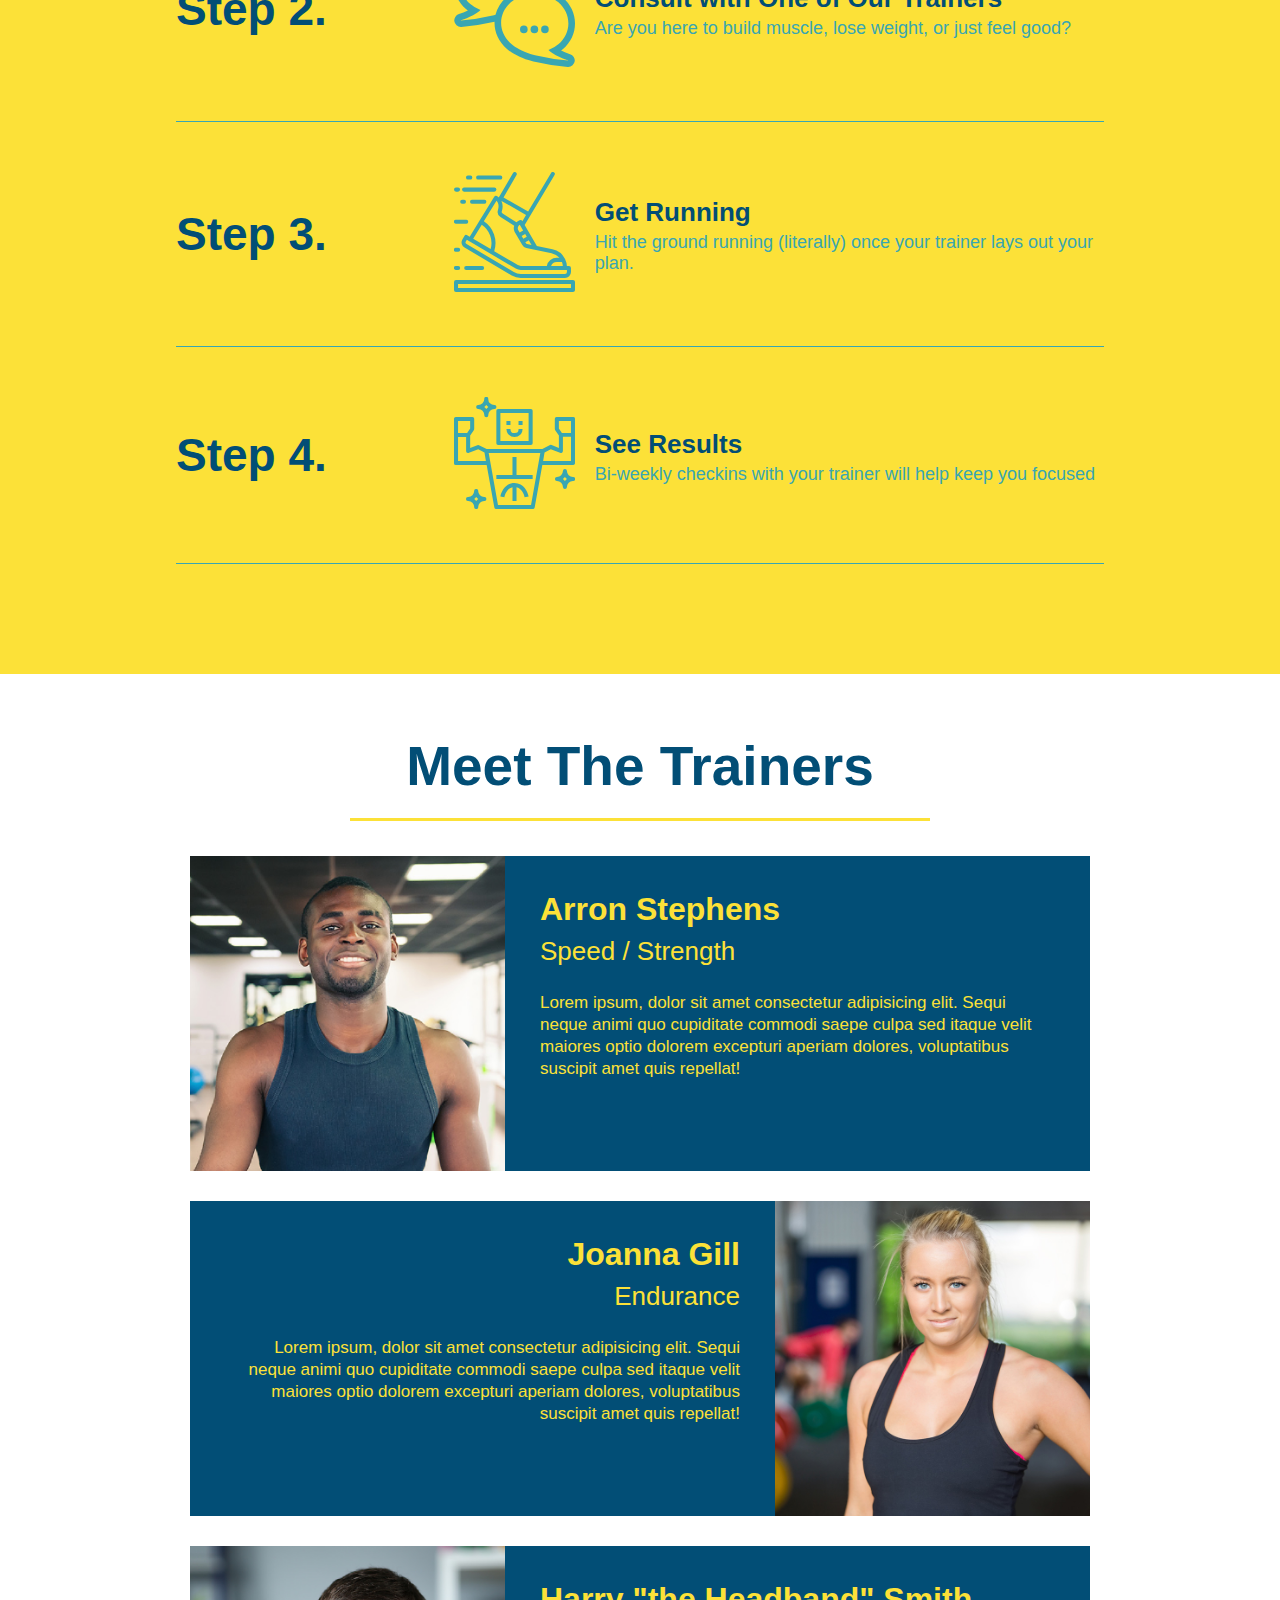
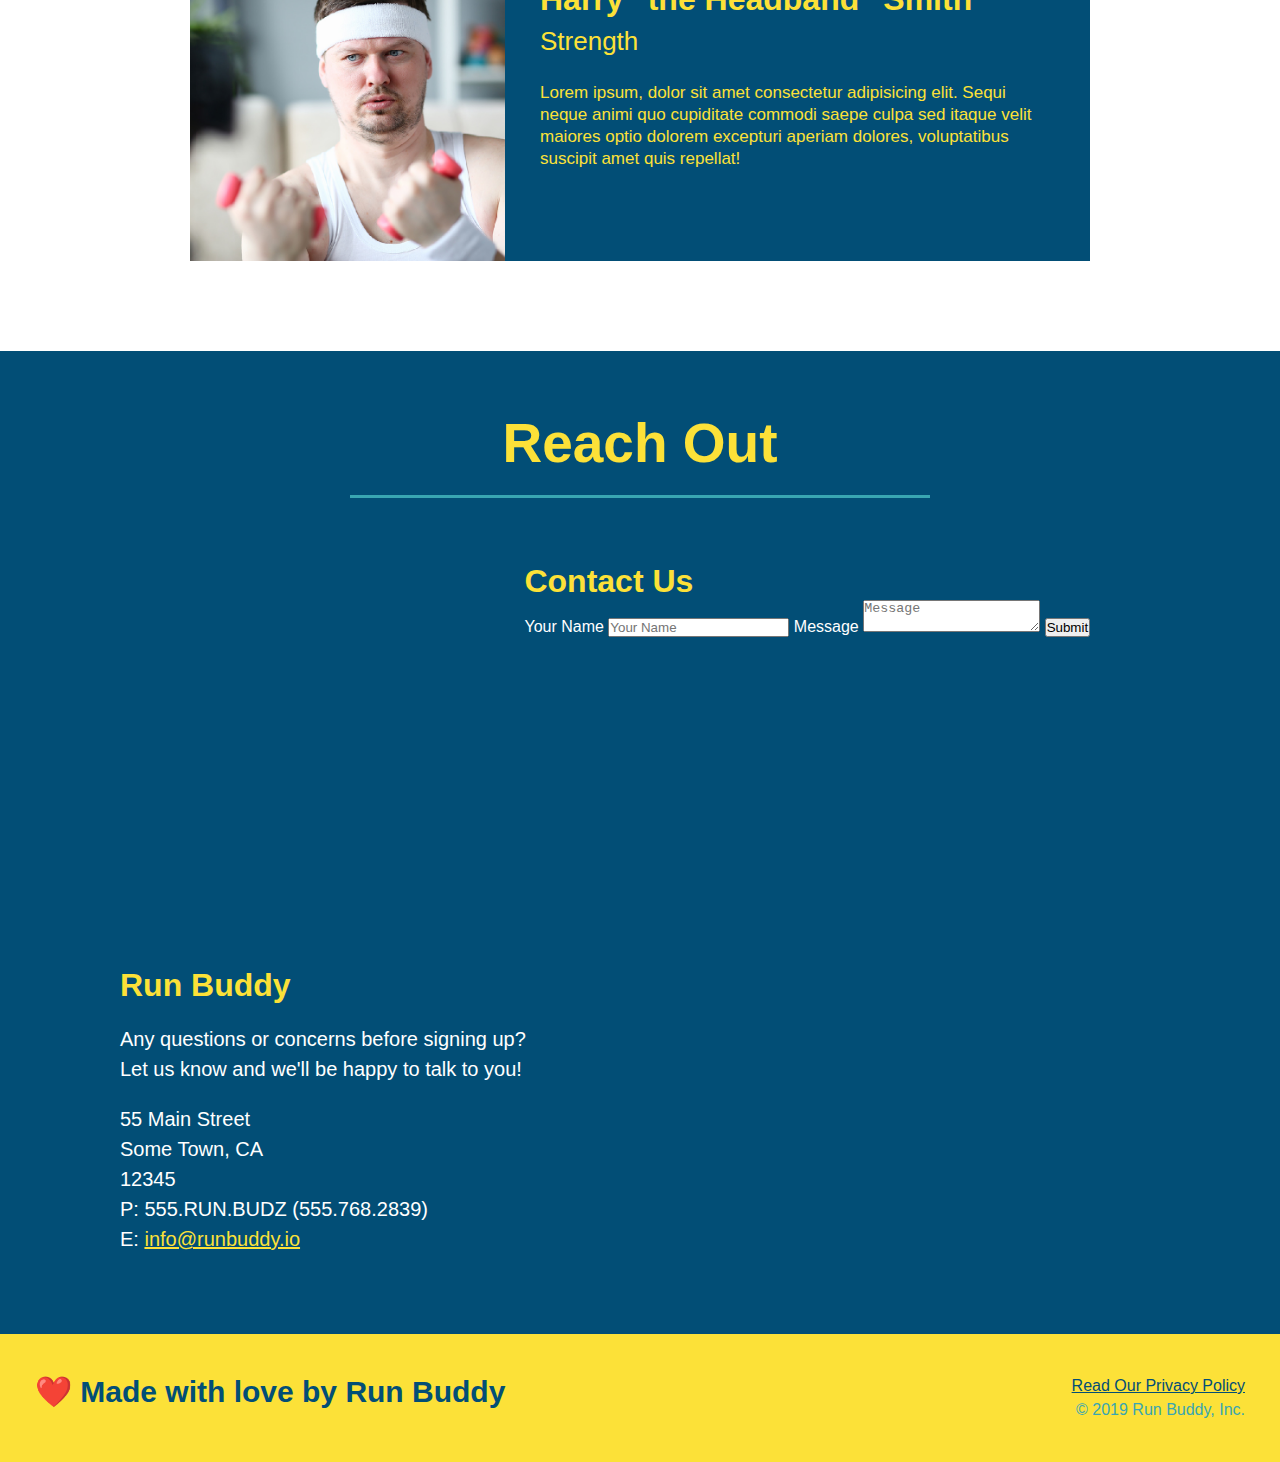
==== commit e7130f8b: "add flexbox to the steps" ====
--- a/index.html
+++ b/index.html
@@ -97,29 +97,58 @@
     <!--"what you do" section -->
     <section id="what-you-do" class="steps">
         <h2 class="section-title secondary-border">What You Do</h2>
-        <div>
-            <img src="./assets/images/step-1.svg" alt="" />
-            <h3>Step 1: <span>Fill Out the Form Above.</span></h3>
-            <p>You're already here, so why not?</p>
-        </div>
-
-        <div>
-            <img src="./assets/images/step-2.svg" alt="" />
-            <h3>Step 2: <span>Consult with One of Our Trainers.</span></h3>
-            <p>Are you here to build muscle, lose weight, or just feel good?</p>
-        </div>
-
-        <div>
-            <img src="./assets/images/step-3.svg" alt="" />
-            <h3>Step 3: <span>Get Running.</span></h3>
-            <p>Hit the ground running (literally) once your trainer lays out your plan.</p>
-        </div>
-
-        <div>
-            <img src="./assets/images/step-4.svg" alt="" />
-            <h3>Step 4: <span>See Results.</span></h3>
-            <p>Bi-weekly checkins with your trainer will help keep you focused</p>
-        </div>
+        <div class="step">
+            <h3>Step 1.</h3>
+            <div class="step-info">
+                <div class="step-img">
+                    <img src="./assets/images/step-1.svg" alt="" />
+                </div>
+                <div class="step-text">
+                    <h4>Fill Out the Form Above</h4>
+                    <p>You're already here, so why not?</p>
+                </div>
+            </div>
+        </div>
+
+        <div class="step">
+            <h3>Step 2.</h3>
+            <div class="step-info">
+                <div class="step-img">
+                    <img src="./assets/images/step-2.svg" alt="" />
+                </div>
+                <div class="step-text">
+                    <h4>Consult with One of Our Trainers</h4>
+                    <p>Are you here to build muscle, lose weight, or just feel good?</p>
+                </div>
+            </div>
+        </div>
+
+        <div class="step">
+            <h3>Step 3.</h3>
+            <div class="step-info">
+                <div class="step-img">
+                    <img src="./assets/images/step-3.svg" alt="" />
+                </div>
+                <div class="step-text">
+                    <h4>Get Running</h4>
+                    <p>Hit the ground running (literally) once your trainer lays out your plan.</p>
+                </div>
+            </div>
+        </div>
+
+        <div class="step">
+            <h3>Step 4.</h3>
+            <div class="step-info">
+                <div class="step-img">
+                    <img src="./assets/images/step-4.svg" alt="" />
+                </div>
+                <div class="step-text">
+                    <h4>See Results</h4>
+                    <p>Bi-weekly checkins with your trainer will help keep you focused</p>
+                </div>
+            </div>
+        </div>
+
     </section>
 
     <!--"meet the trainers" section -->
--- a/assets/css/style.css
+++ b/assets/css/style.css
@@ -199,28 +199,48 @@
     border-color: #39a6b2;
 }
 
-.steps div {
-    margin-bottom: 80px;
-}
-
-.steps img {
-    width: 15%;
-    margin: 10px 0;
-}
-
-.steps h3 {
+.step {
+    margin: 50px auto;
+    padding-bottom: 50px;
+    width: 80%;
+    border-bottom: 1px solid #39a6b2;
+    display: flex;
+    flex-wrap: wrap;
+    align-items: center;
+    justify-content: space-between;
+}
+
+.step h3 {
     color: #024e76;
     font-size: 46px;
-    margin-top: 10px;
-}
-
-.steps p {
+    flex: 1 30%;
+}
+
+.step-info {
+    flex: 2 70%;
+    display: flex;
+    flex-wrap: wrap;
+    align-items: center;
+}
+
+.step-img {
+    flex: 1 12%;
+    margin-right: 20px;
+    max-width: 100%;
+}
+
+.step-text {
+    flex: 12;
+}
+.step-text p {
     color: #39a6b2;
-    font-size: 23px;
-}
-
-.steps span {
-    font-size: 38px;
+    font-size: 18px;
+}
+
+.step-text h4 {
+    font-size: 26px;
+    line-height: 1.5;
+    color: #024e76;
 }
 
 .trainer {
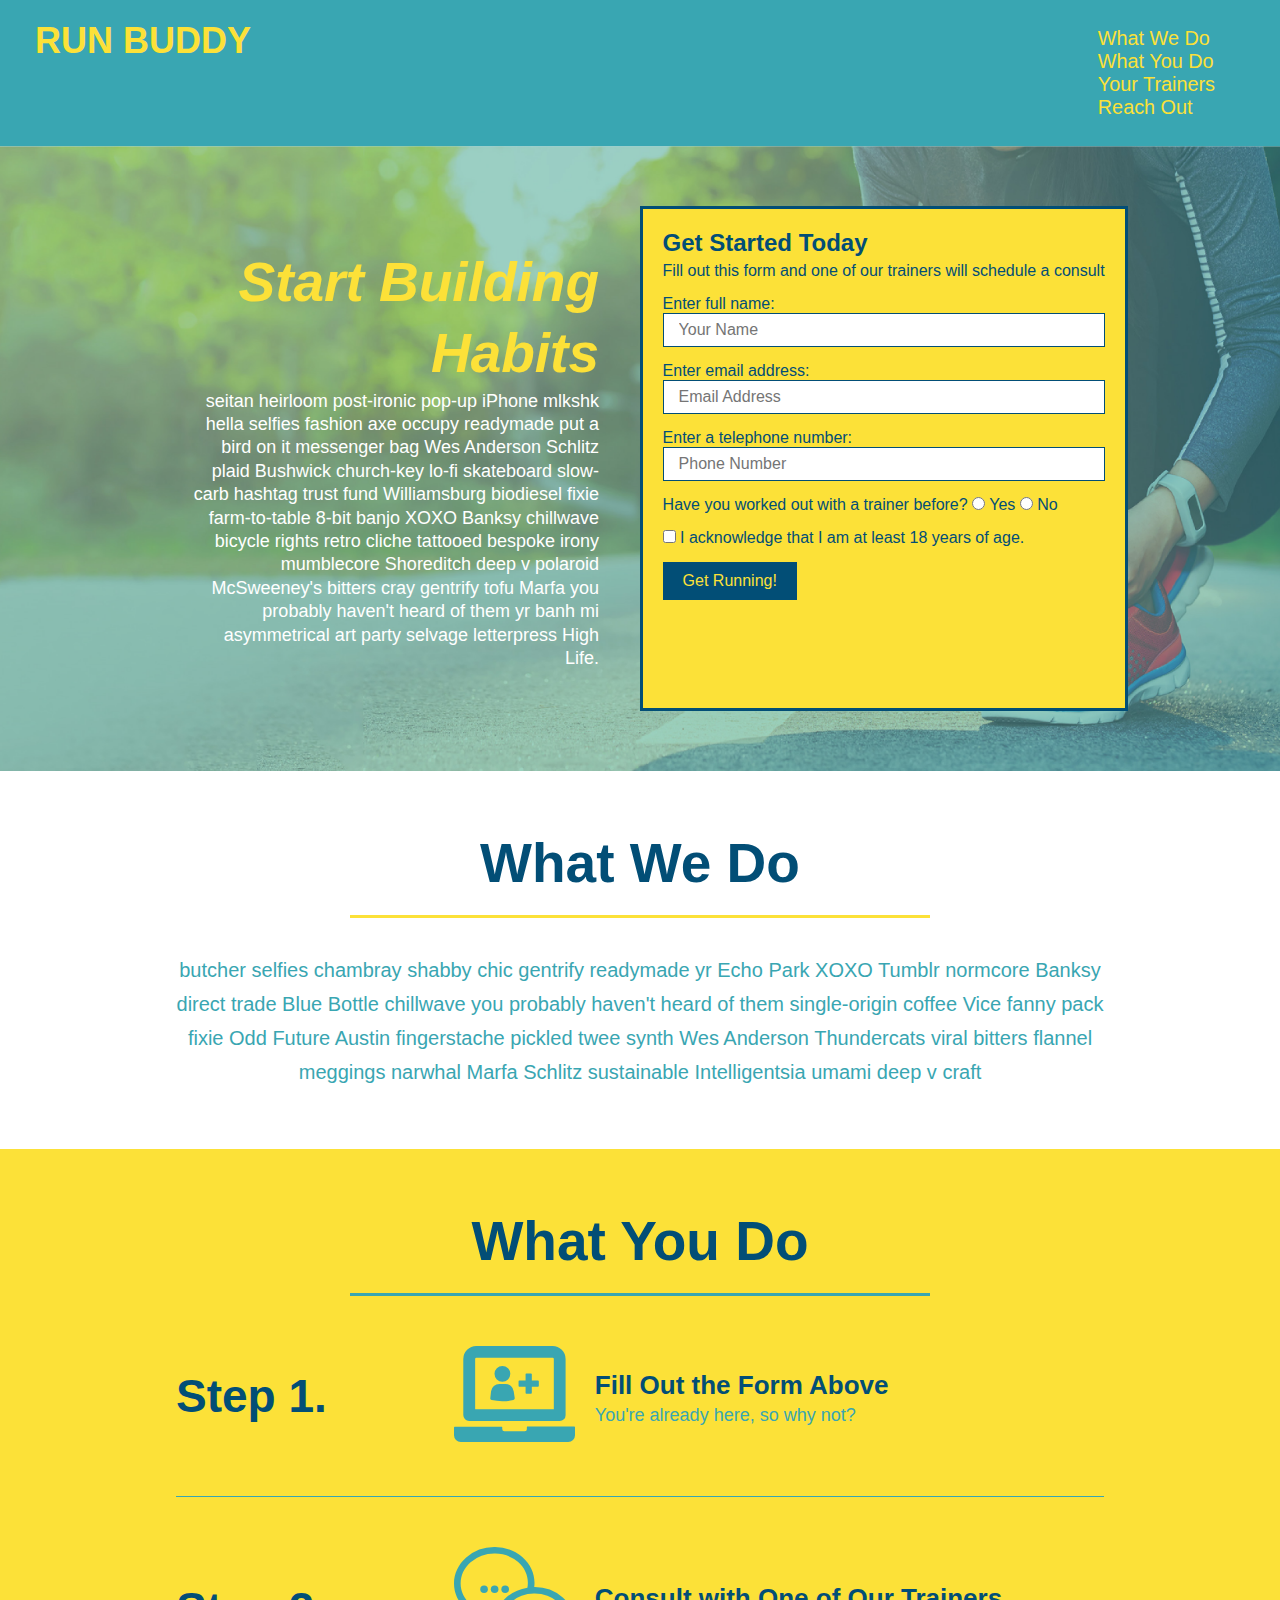
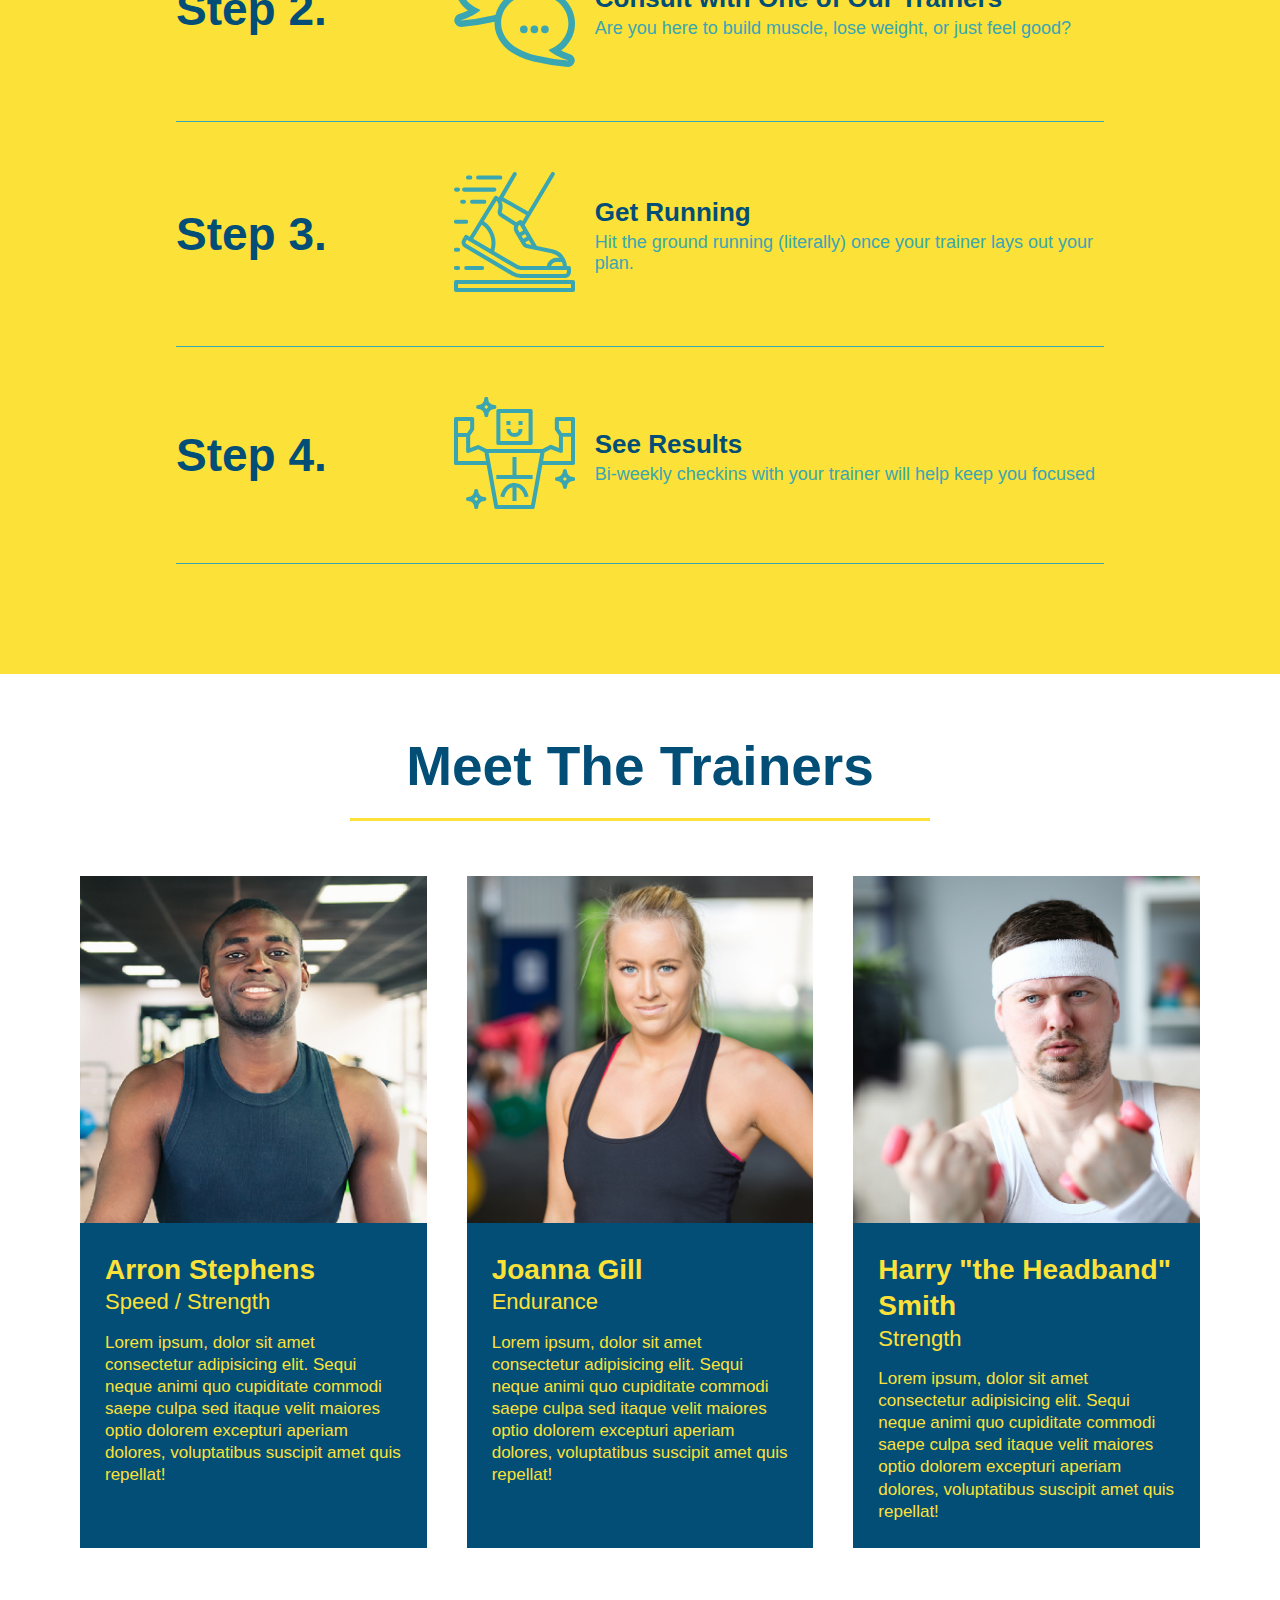
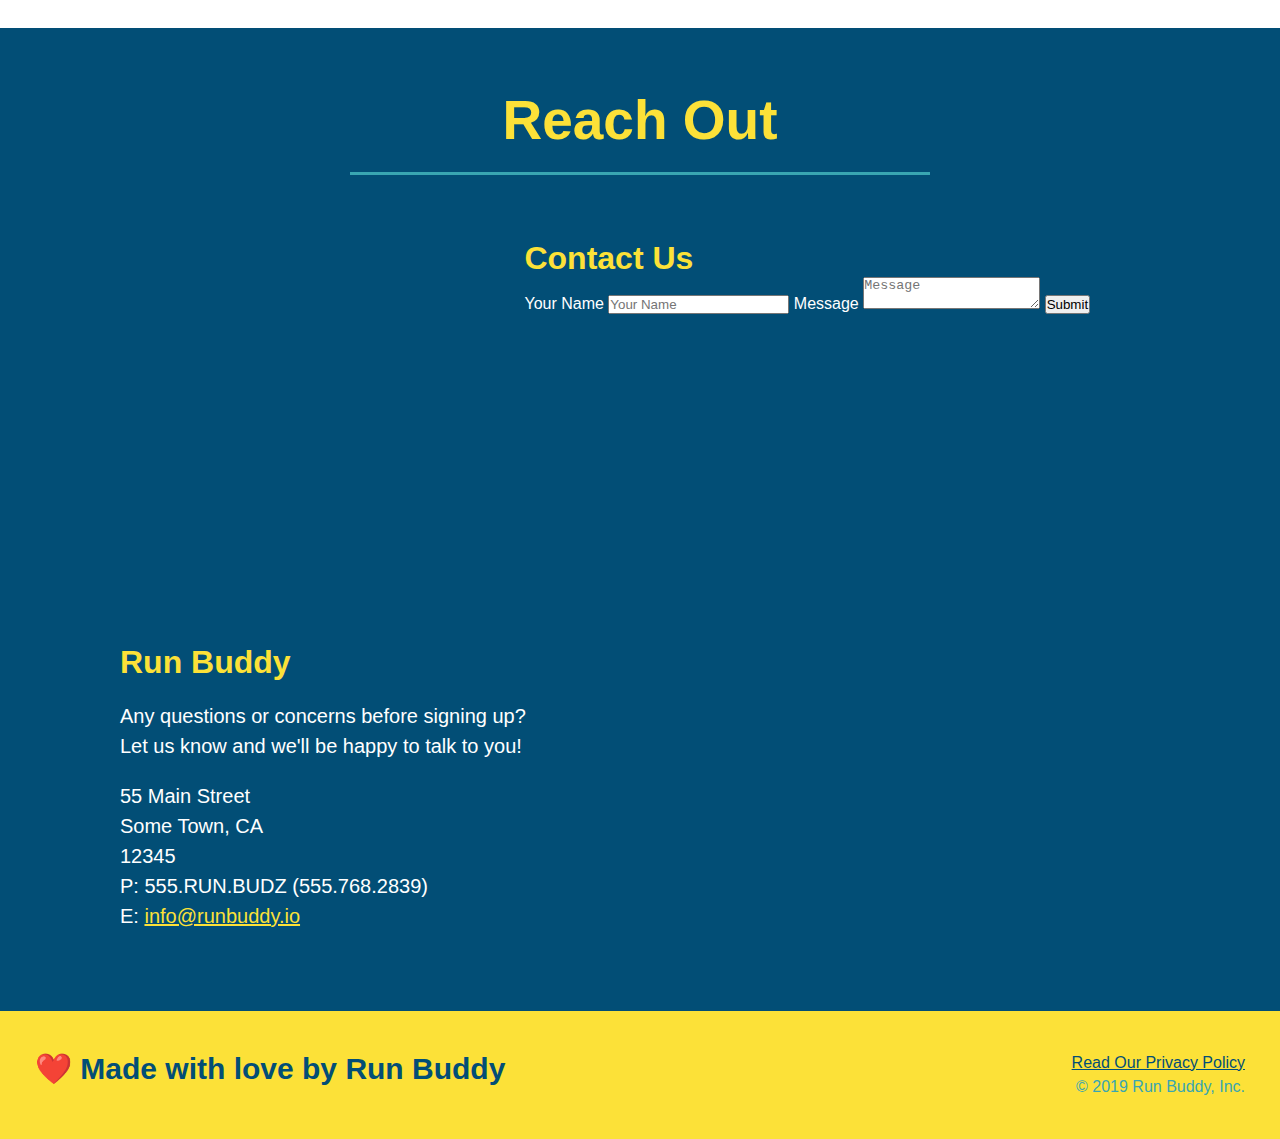
==== commit 177ca51d: "add flexbox to the trainers" ====
--- a/index.html
+++ b/index.html
@@ -152,16 +152,17 @@
     </section>
 
     <!--"meet the trainers" section -->
-    <section id="your-trainers" class="trainers">
+    <section id="your-trainers">
         <h2 class="section-title primary-border">
             Meet The Trainers
         </h2>
+        <div class="trainers">
         <!-- first trainer bio -->
         <article class="trainer">
             <img src="./assets/images/trainer-1.jpg" alt="Arron Stephens in his workout clothes, ready to pump iron" />
-            <div class="trainer-bio text-left">
-                <h3>Arron Stephens</h3>
-                <h4>Speed / Strength</h4>
+            <div class="trainer-bio">
+                <h3 class="trainer-name">Arron Stephens</h3>
+                <h4 class="trainer-role">Speed / Strength</h4>
                 <p>
                     Lorem ipsum, dolor sit amet consectetur adipisicing elit. Sequi neque animi quo cupiditate commodi
                     saepe culpa sed
@@ -173,9 +174,10 @@
 
         <!-- second trainer bio -->
         <article class="trainer">
-            <div class="trainer-bio text-right">
-                <h3>Joanna Gill</h3>
-                <h4>Endurance</h4>
+            <img src="./assets/images/trainer-2.jpg" alt="Joanna Gill cooling off after a workout" />
+            <div class="trainer-bio">
+                <h3 class="trainer-name">Joanna Gill</h3>
+                <h4 class="trainer-role">Endurance</h4>
                 <p>
                     Lorem ipsum, dolor sit amet consectetur adipisicing elit. Sequi neque animi quo cupiditate commodi
                     saepe culpa sed
@@ -183,16 +185,15 @@
                     repellat!
                 </p>
             </div>
-            <img src="./assets/images/trainer-2.jpg" alt="Joanna Gill cooling off after a workout" />
         </article>
 
         <!-- third trainer bio -->
         <article class="trainer">
             <img src="./assets/images/trainer-3.jpg"
                 alt="Harry Smith wearing a headband and lifting comically small pink weights" />
-            <div class="trainer-bio text-left">
-                <h3>Harry "the Headband" Smith</h3>
-                <h4>Strength</h4>
+            <div class="trainer-bio">
+                <h3 class="trainer-name">Harry "the Headband" Smith</h3>
+                <h4 class="trainer-role">Strength</h4>
                 <p>
                     Lorem ipsum, dolor sit amet consectetur adipisicing elit. Sequi neque animi quo cupiditate commodi
                     saepe culpa sed
@@ -201,7 +202,7 @@
                 </p>
             </div>
         </article>
-
+    </div>
     </section>
 
     <!--"reach out" section -->
--- a/assets/css/style.css
+++ b/assets/css/style.css
@@ -244,26 +244,28 @@
 }
 
 .trainer {
-    width: 900px;
-    margin: 0 auto 30px auto;
+    margin: 20px;
     background: #024e76;
     color: #fce138;
-    overflow: auto;
+    flex: 1;
 }
 
 .trainers {
     /* text-align: center; */
+    width: 100%;
+    margin: 0 auto;
+    display: flex;
+    flex-wrap: wrap;
+    justify-content: space-around;
 }
 
 .trainer img {
-    width: 35%;
-    float: left;
+    width: 100%;
 }
 
 .trainer-bio {
-    padding: 35px;
-    float: left;
-    width: 65%;
+    padding: 25px;
+    line-height: 1.3;
 }
 
 .text-left {
@@ -275,19 +277,17 @@
 }
 
 .trainer-bio h3 {
-    font-size: 32px;
-    margin-bottom: 8px;
+    font-size: 28px;
 }
 
 .trainer-bio h4 {
     font-weight: lighter;
-    font-size: 26px;
-    margin-bottom: 25px;
+    font-size: 22px;
+    margin-bottom: 15px;
 }
 
 .trainer-bio p {
     font-size: 17px;
-    line-height: 1.3;
 }
 
 .contact {
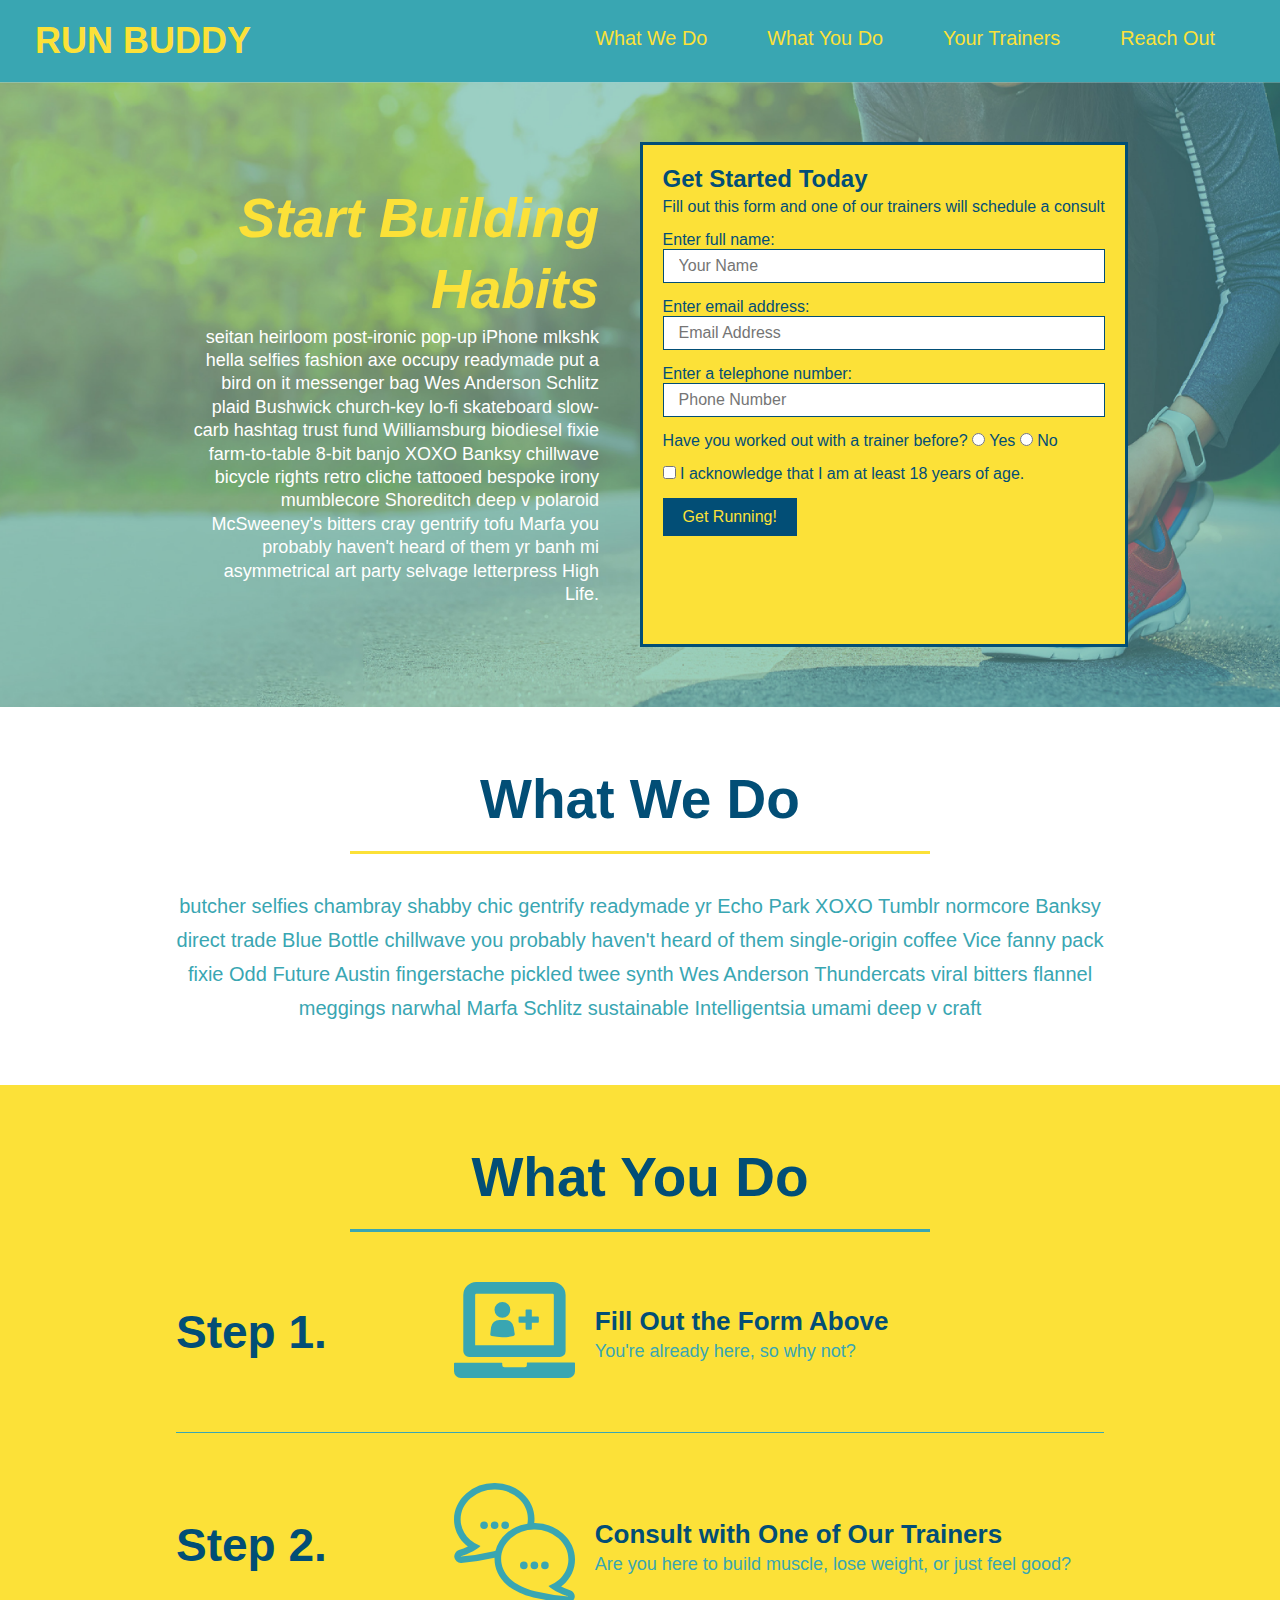
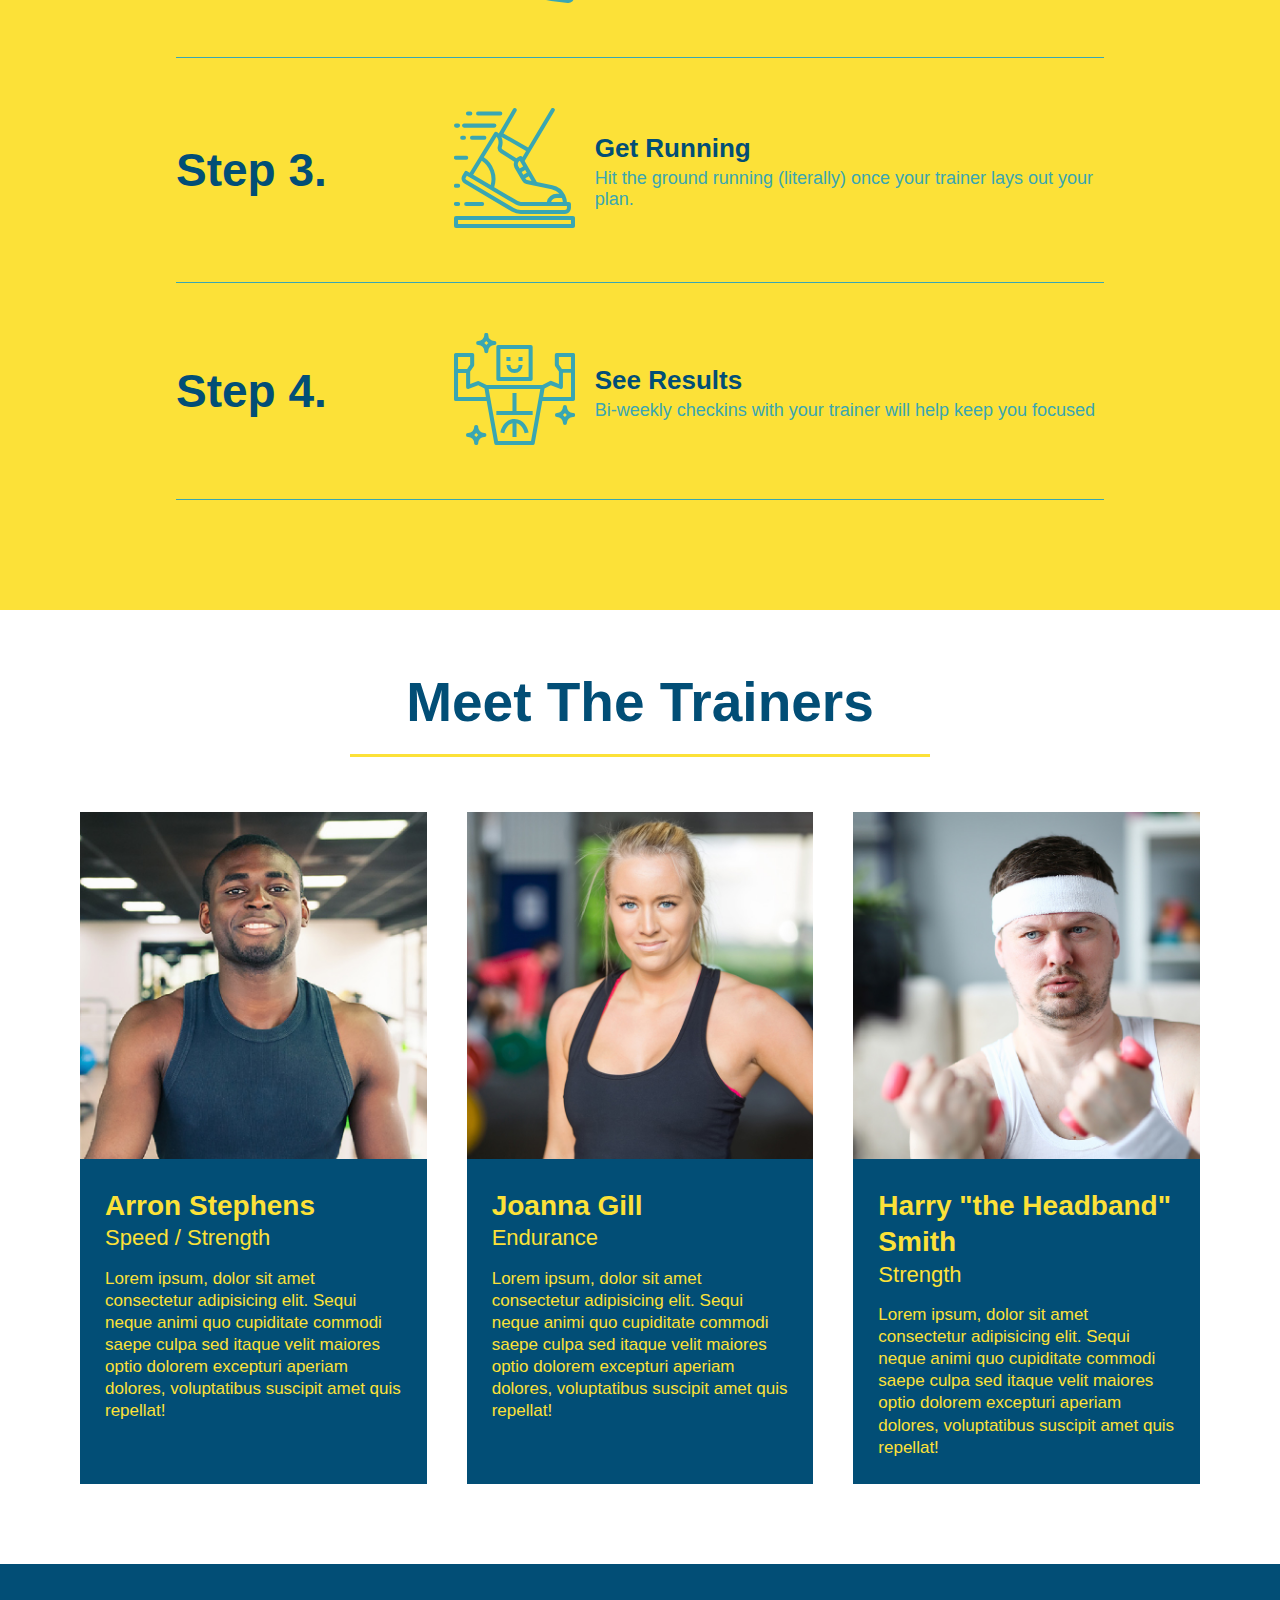
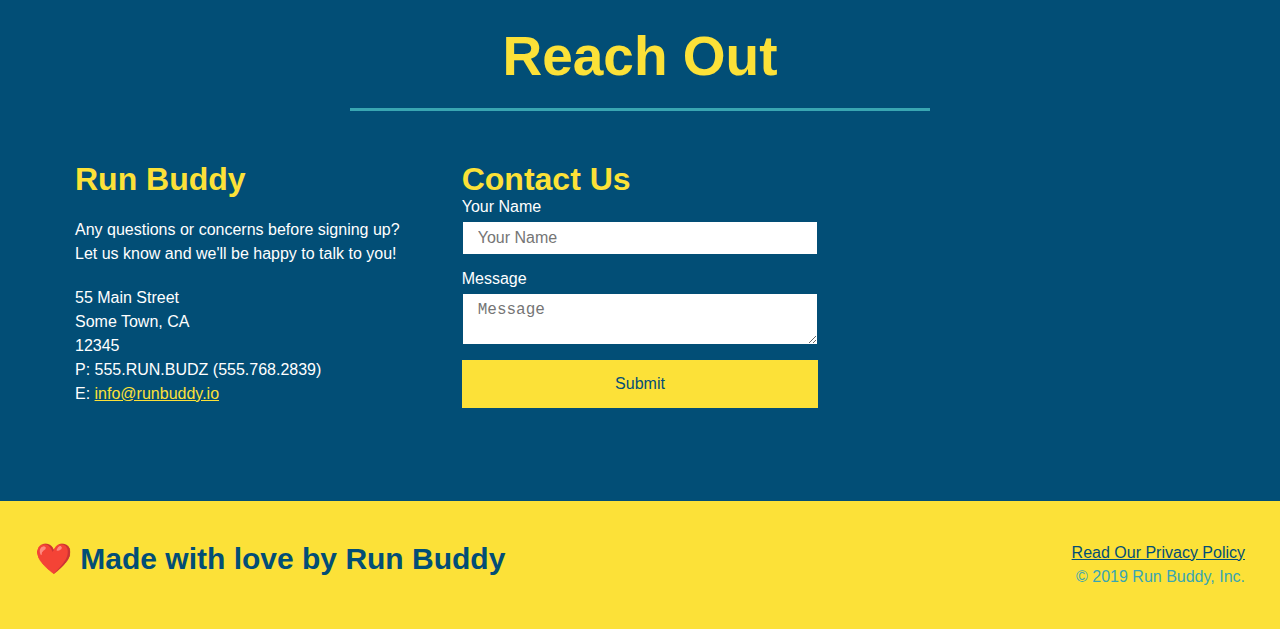
==== commit d7b3cf96: "add flexbox to reach out" ====
--- a/index.html
+++ b/index.html
@@ -157,77 +157,66 @@
             Meet The Trainers
         </h2>
         <div class="trainers">
-        <!-- first trainer bio -->
-        <article class="trainer">
-            <img src="./assets/images/trainer-1.jpg" alt="Arron Stephens in his workout clothes, ready to pump iron" />
-            <div class="trainer-bio">
-                <h3 class="trainer-name">Arron Stephens</h3>
-                <h4 class="trainer-role">Speed / Strength</h4>
-                <p>
-                    Lorem ipsum, dolor sit amet consectetur adipisicing elit. Sequi neque animi quo cupiditate commodi
-                    saepe culpa sed
-                    itaque velit maiores optio dolorem excepturi aperiam dolores, voluptatibus suscipit amet quis
-                    repellat!
-                </p>
-            </div>
-        </article>
-
-        <!-- second trainer bio -->
-        <article class="trainer">
-            <img src="./assets/images/trainer-2.jpg" alt="Joanna Gill cooling off after a workout" />
-            <div class="trainer-bio">
-                <h3 class="trainer-name">Joanna Gill</h3>
-                <h4 class="trainer-role">Endurance</h4>
-                <p>
-                    Lorem ipsum, dolor sit amet consectetur adipisicing elit. Sequi neque animi quo cupiditate commodi
-                    saepe culpa sed
-                    itaque velit maiores optio dolorem excepturi aperiam dolores, voluptatibus suscipit amet quis
-                    repellat!
-                </p>
-            </div>
-        </article>
-
-        <!-- third trainer bio -->
-        <article class="trainer">
-            <img src="./assets/images/trainer-3.jpg"
-                alt="Harry Smith wearing a headband and lifting comically small pink weights" />
-            <div class="trainer-bio">
-                <h3 class="trainer-name">Harry "the Headband" Smith</h3>
-                <h4 class="trainer-role">Strength</h4>
-                <p>
-                    Lorem ipsum, dolor sit amet consectetur adipisicing elit. Sequi neque animi quo cupiditate commodi
-                    saepe culpa sed
-                    itaque velit maiores optio dolorem excepturi aperiam dolores, voluptatibus suscipit amet quis
-                    repellat!
-                </p>
-            </div>
-        </article>
-    </div>
+            <!-- first trainer bio -->
+            <article class="trainer">
+                <img src="./assets/images/trainer-1.jpg"
+                    alt="Arron Stephens in his workout clothes, ready to pump iron" />
+                <div class="trainer-bio">
+                    <h3 class="trainer-name">Arron Stephens</h3>
+                    <h4 class="trainer-role">Speed / Strength</h4>
+                    <p>
+                        Lorem ipsum, dolor sit amet consectetur adipisicing elit. Sequi neque animi quo cupiditate
+                        commodi
+                        saepe culpa sed
+                        itaque velit maiores optio dolorem excepturi aperiam dolores, voluptatibus suscipit amet quis
+                        repellat!
+                    </p>
+                </div>
+            </article>
+
+            <!-- second trainer bio -->
+            <article class="trainer">
+                <img src="./assets/images/trainer-2.jpg" alt="Joanna Gill cooling off after a workout" />
+                <div class="trainer-bio">
+                    <h3 class="trainer-name">Joanna Gill</h3>
+                    <h4 class="trainer-role">Endurance</h4>
+                    <p>
+                        Lorem ipsum, dolor sit amet consectetur adipisicing elit. Sequi neque animi quo cupiditate
+                        commodi
+                        saepe culpa sed
+                        itaque velit maiores optio dolorem excepturi aperiam dolores, voluptatibus suscipit amet quis
+                        repellat!
+                    </p>
+                </div>
+            </article>
+
+            <!-- third trainer bio -->
+            <article class="trainer">
+                <img src="./assets/images/trainer-3.jpg"
+                    alt="Harry Smith wearing a headband and lifting comically small pink weights" />
+                <div class="trainer-bio">
+                    <h3 class="trainer-name">Harry "the Headband" Smith</h3>
+                    <h4 class="trainer-role">Strength</h4>
+                    <p>
+                        Lorem ipsum, dolor sit amet consectetur adipisicing elit. Sequi neque animi quo cupiditate
+                        commodi
+                        saepe culpa sed
+                        itaque velit maiores optio dolorem excepturi aperiam dolores, voluptatibus suscipit amet quis
+                        repellat!
+                    </p>
+                </div>
+            </article>
+        </div>
     </section>
 
     <!--"reach out" section -->
     <section id="reach-out" class="contact">
-        <h2 class="section-title secondary-border">Reach Out</h2>
+        <div class="flexrow">
+            <h2 class="section-title secondary-border">Reach Out</h2>
+        </div>
+
         <div class="contact-info">
-            <iframe
-                src="https://www.google.com/maps/embed?pb=!1m16!1m12!1m3!1d3114.7627734160865!2d-121.7885331843698!3d38.67731966749087!2m3!1f0!2f0!3f0!3m2!1i1024!2i768!4f13.1!2m1!1s55%20main%20street%2C%20some%20town%2C%20ca!5e0!3m2!1sen!2sus!4v1628806681586!5m2!1sen!2sus"
-                style="border:0;" allowfullscreen="" loading="lazy">
-            </iframe>
-
-            <div class="contact-form">
-                <h3>Contact Us</h3>
-                <form>
-                    <label for="contact-name">Your Name</label>
-                    <input type="text" id="contact-name" placeholder="Your Name" />
-
-                    <label for="contact-message">Message</label>
-                    <textarea id="contact-mesage" placeholder="Message"></textarea>
-
-                    <button type="submit">Submit</button>
-                </form>
-            </div>
-
-            <div class="contact-info">
+            <div>
                 <h3>Run Buddy</h3>
                 <p>
                     Any questions or concerns before signing up?
@@ -242,6 +231,24 @@
                     E: <a href="mailto:info@runbuddy.io">info@runbuddy.io</a>
                 </address>
             </div>
+
+            <div class="contact-form">
+                <h3>Contact Us</h3>
+                <form>
+                    <label for="contact-name">Your Name</label>
+                    <input type="text" id="contact-name" placeholder="Your Name" />
+
+                    <label for="contact-message">Message</label>
+                    <textarea id="contact-mesage" placeholder="Message"></textarea>
+
+                    <button type="submit">Submit</button>
+                </form>
+            </div>
+
+            <iframe
+                src="https://www.google.com/maps/embed?pb=!1m16!1m12!1m3!1d3114.7627734160865!2d-121.7885331843698!3d38.67731966749087!2m3!1f0!2f0!3f0!3m2!1i1024!2i768!4f13.1!2m1!1s55%20main%20street%2C%20some%20town%2C%20ca!5e0!3m2!1sen!2sus!4v1628806681586!5m2!1sen!2sus"
+                style="border:0;" allowfullscreen="" loading="lazy">
+            </iframe>
         </div>
     </section>
 
--- a/assets/css/style.css
+++ b/assets/css/style.css
@@ -40,7 +40,7 @@
 }
 
 /* styles the nav box list items */
-header nav ul li {
+header nav ul {
     display: flex;
     flex-wrap: wrap;
     justify-content: space-between;
@@ -122,7 +122,7 @@
     color: #fce138;
 }
 
-h3 {
+.hero-form h3 {
     margin: 0px;
     font-size: 24px;
 }
@@ -154,6 +154,24 @@
 }
 
 /* Hero Styles End */
+
+.section-title {
+    font-size: 55px;
+    color: #024e76;
+    border-bottom: 3px solid;
+    padding-bottom: 20px;
+    text-align: center;
+    margin: 0 auto 35px auto;
+    width: 50%;
+}
+
+.primary-border {
+    border-color: #fce138;
+}
+
+.secondary-border {
+    border-color: #39a6b2;
+}
 
 /* Intro styles Start */
 
@@ -172,33 +190,6 @@
     background: #fce138;
 }
 
-/* .steps h2 {
-    font-size: 55px;
-    color: #024e76;
-    margin-bottom: 35px;
-    padding: 0 100px 20px 100px;
-    border-bottom: 3px solid;
-    border-color: #39a6b2;
-} */
-
-.section-title {
-    font-size: 55px;
-    color: #024e76;
-    border-bottom: 3px solid;
-    padding-bottom: 20px;
-    text-align: center;
-    margin: 0 auto 35px auto;
-    width: 50%;
-}
-
-.primary-border {
-    border-color: #fce138;
-}
-
-.secondary-border {
-    border-color: #39a6b2;
-}
-
 .step {
     margin: 50px auto;
     padding-bottom: 50px;
@@ -290,6 +281,9 @@
     font-size: 17px;
 }
 
+
+/* Reach Out Styles */
+
 .contact {
     background: #024e76;
 }
@@ -298,17 +292,22 @@
     color: #fce138;
 }
 
+.contact-info {
+    display: flex;
+    justify-content: space-between;
+    flex-wrap: wrap;
+}
+
+.contact-info > * {
+    flex: 1;
+    margin: 15px;
+}
+
 .contact-info iframe {
     width: 400px;
-    height: 400px;
 }
 
 .contact-info div {
-    width: 410 px;
-    display: inline-block;
-    vertical-align: top;
-    text-align: left;
-    margin: 30px 0 0 60px;
     color: white;
 }
 
@@ -320,10 +319,31 @@
 .contact-info p, .contact-info address {
     margin: 20px 0;
     line-height: 1.5;
-    font-size: 20px;
+    font-size: 16px;
     font-style: normal;
 }
 
+.contact-form input, .contact-form textarea {
+    border: 1px solid #024e76;
+    display: block;
+    padding: 7px 15px;
+    font-size: 16px;
+    color: #024e76;
+    width: 100%;
+    margin-bottom: 15px;
+    margin-top: 5px;
+}
+
+.contact-form button {
+    width: 100%;
+    border: none;
+    background: #fce138;
+    color: #024e76;
+    text-align: center;
+    padding: 15px 0;
+    font-size: 16px;
+}
+
 .contact-info a{
     color: #fce138;
 }
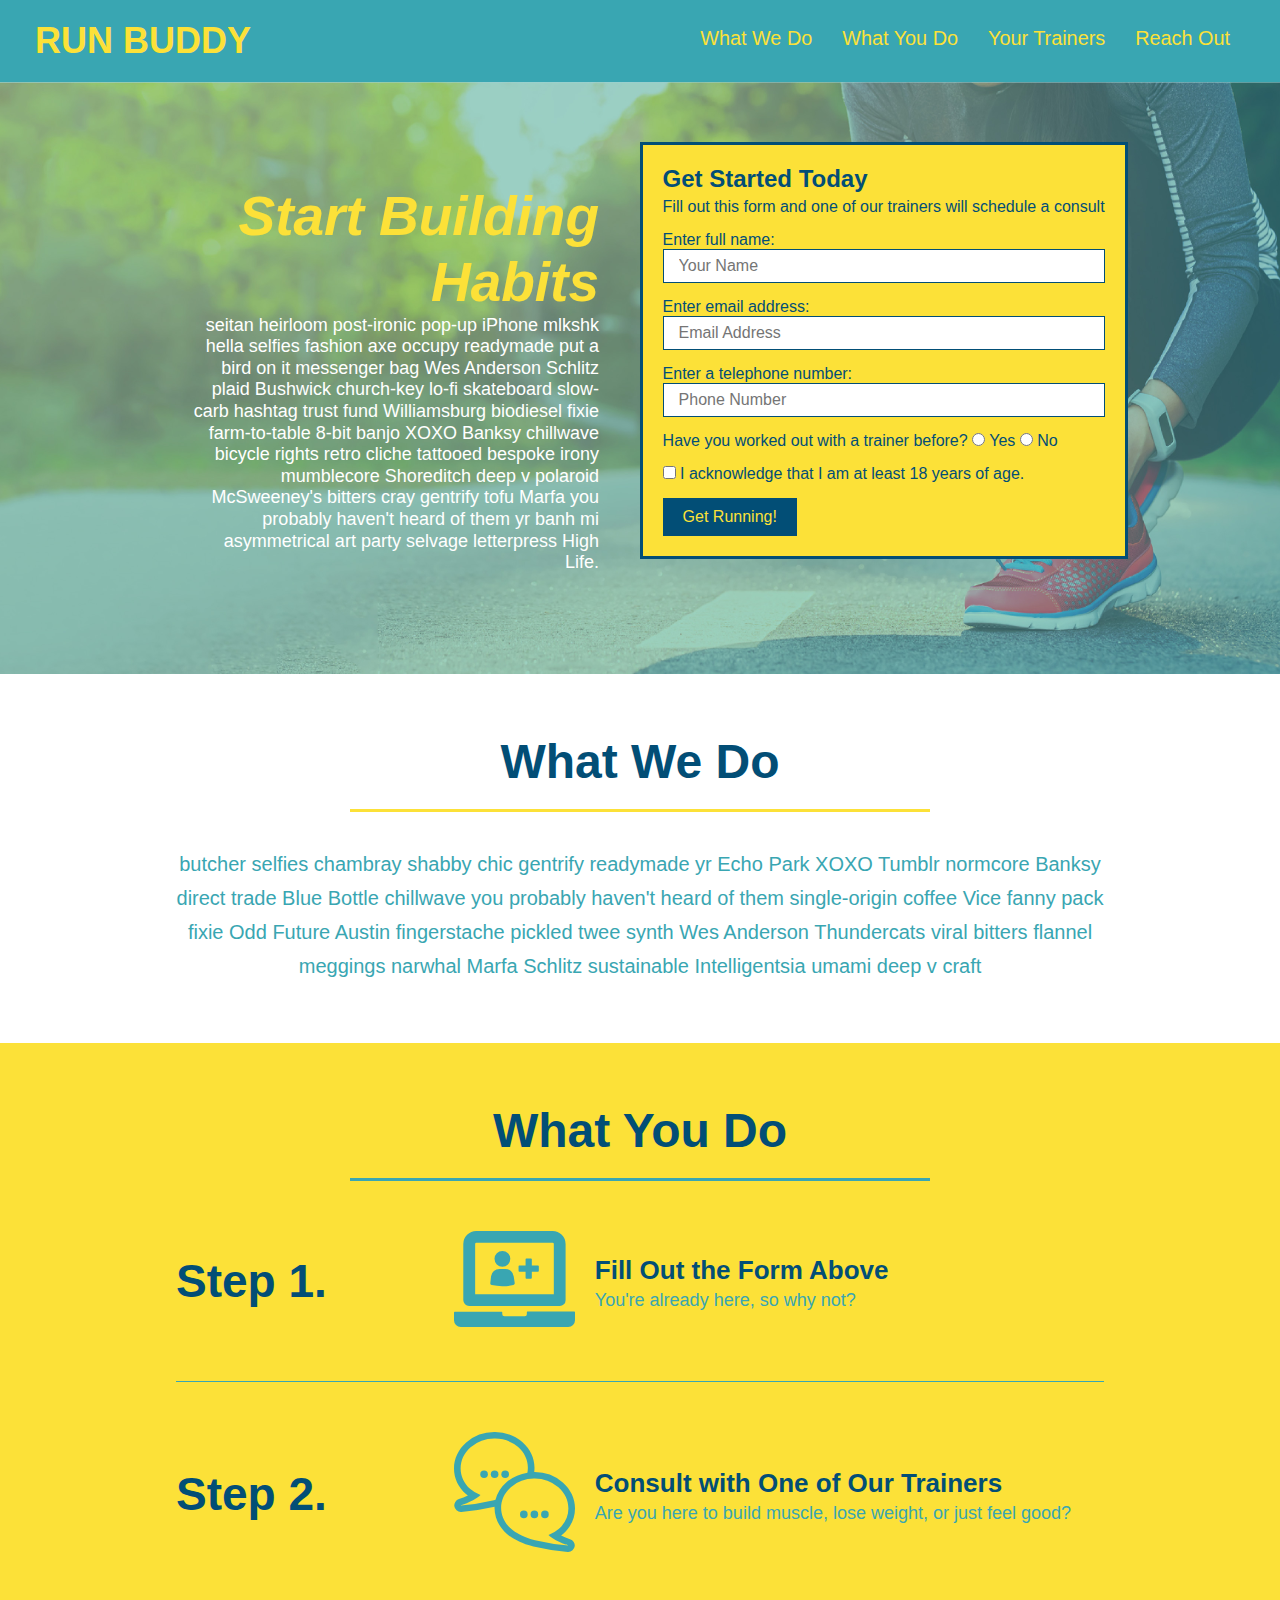
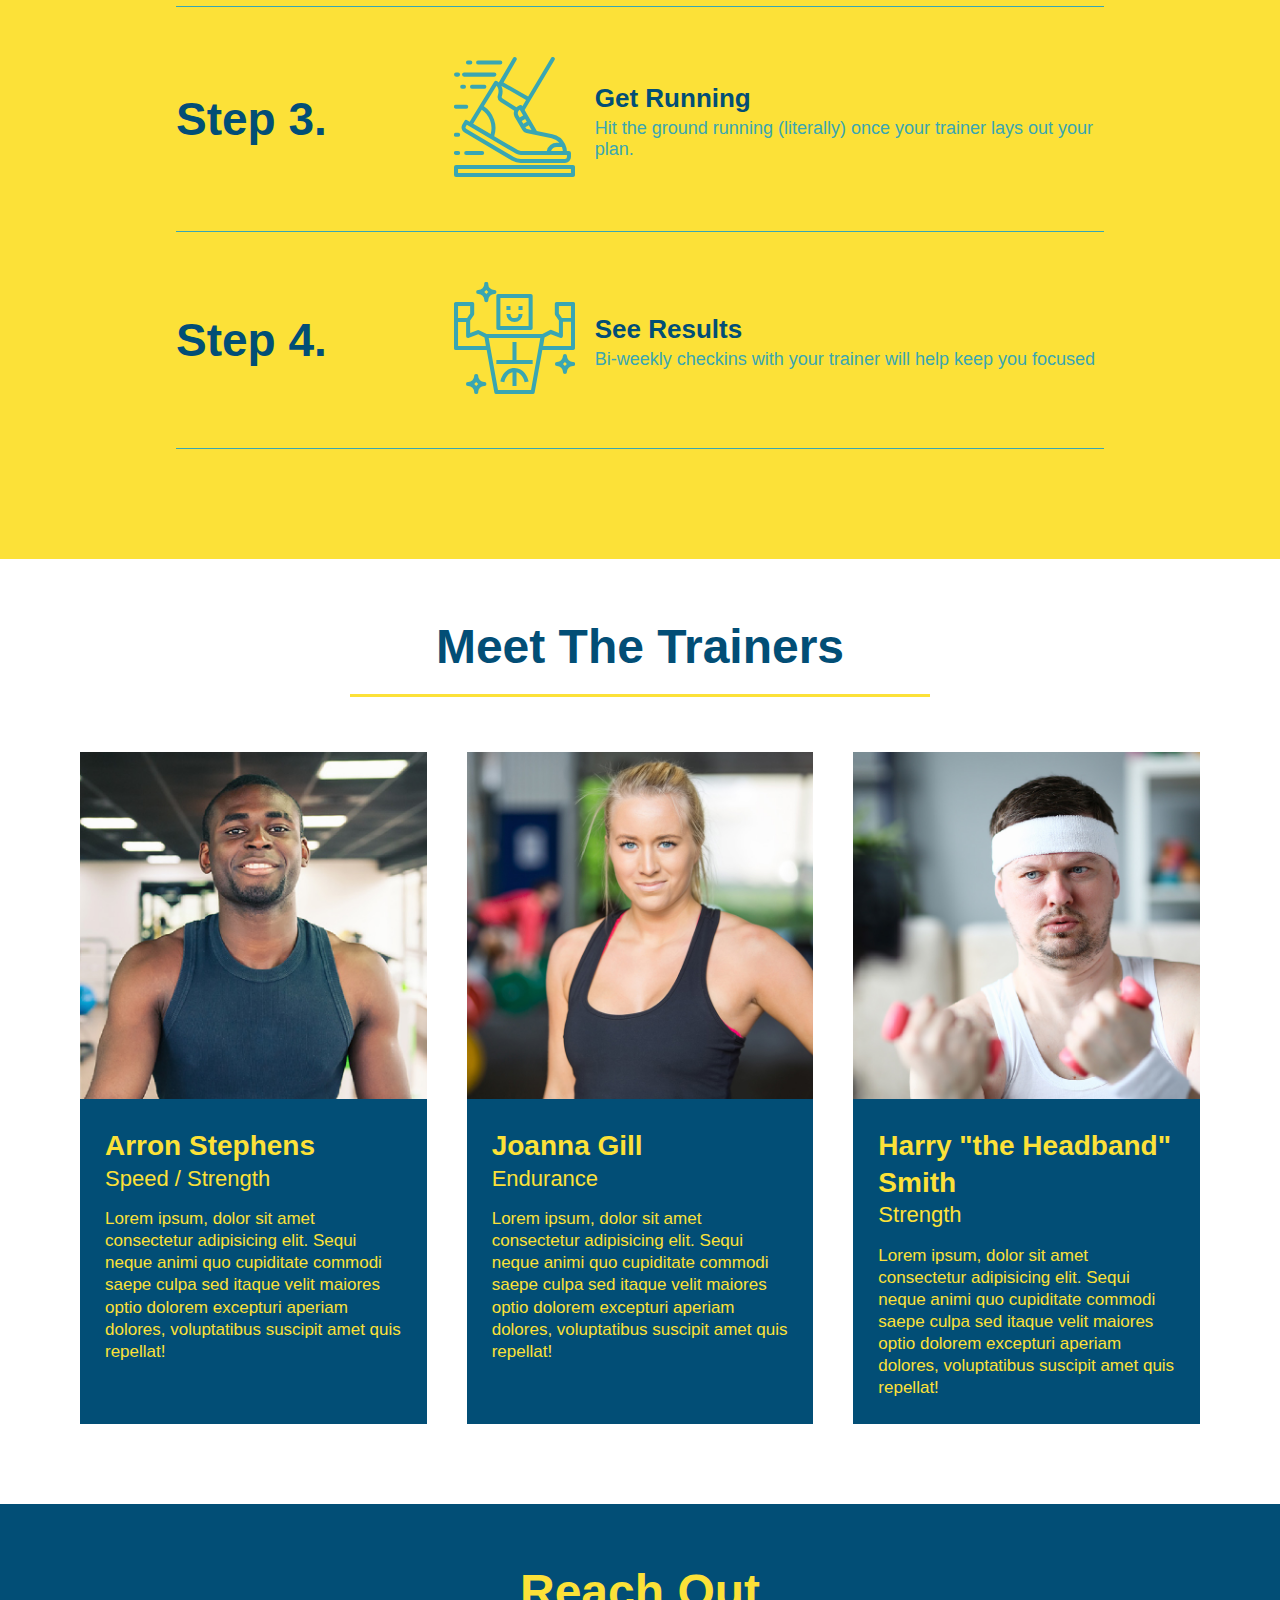
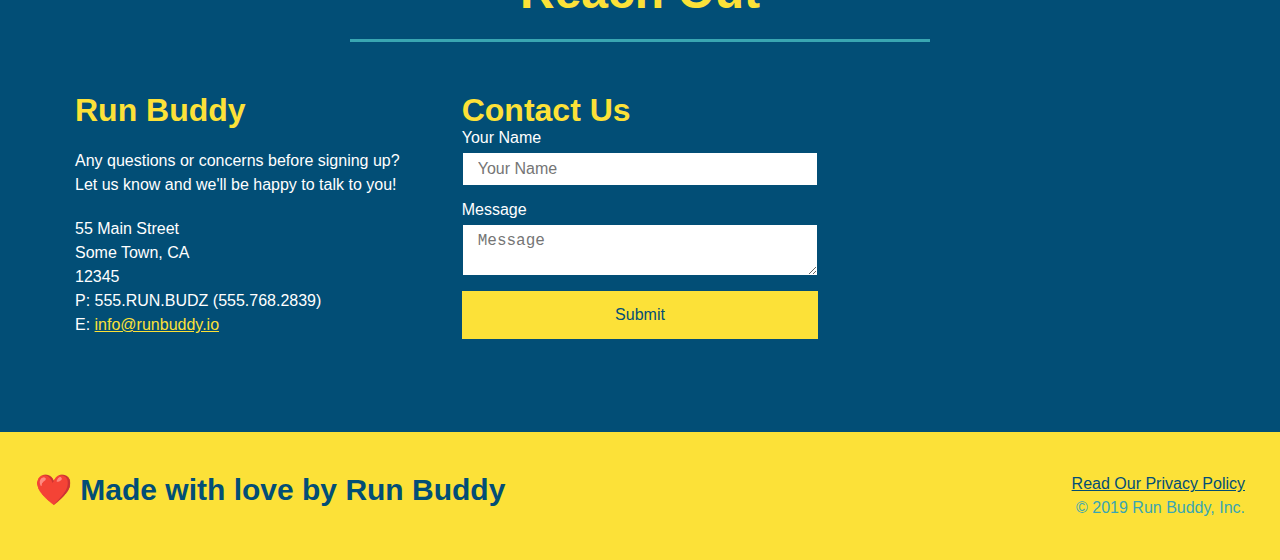
==== commit d8b73c98: "begin media queries work" ====
--- a/index.html
+++ b/index.html
@@ -3,6 +3,7 @@
 
 <head>
     <meta charset="UTF-8" />
+    <meta name="viewport" content="width=device-width" initial-scale="1.0" />
     <title>Run Buddy</title>
     <link rel="stylesheet" href="./assets/css/style.css">
 </head>
--- a/assets/css/style.css
+++ b/assets/css/style.css
@@ -50,7 +50,7 @@
 
 /* styles the nav box list a items */
 header nav ul li a {
-    margin: 0 30px;
+    padding: 10px 15px;
     font-weight: lighter;
     font-size: 1.55vw;
 }
@@ -95,7 +95,8 @@
     background-position: center;
     display: flex;
     justify-content: center;
-    flex-wrap: wrap;    
+    flex-wrap: wrap;
+    align-items: flex-start;    
 }
 
 .hero-form {
@@ -113,7 +114,7 @@
     margin: 3.5%;
     color: #fff;
     font-size: 18px;
-    line-height: 1.3;
+    line-height: 1.2;
 }
 
 .hero-cta h2 {
@@ -156,7 +157,7 @@
 /* Hero Styles End */
 
 .section-title {
-    font-size: 55px;
+    font-size: 48px;
     color: #024e76;
     border-bottom: 3px solid;
     padding-bottom: 20px;
@@ -350,4 +351,16 @@
 
 .flex-row {
     display: flex;
+}
+
+/* Media query for smaller desktop screens and smaller */
+@media screen and (max-width: 980px) {
+}
+
+/* Media query for tablets and smaller */
+@media screen and (max-width: 768px) {
+}
+
+/* Media query for mobile phones and smaller */
+@media screen and (max-width: 575px) {
 }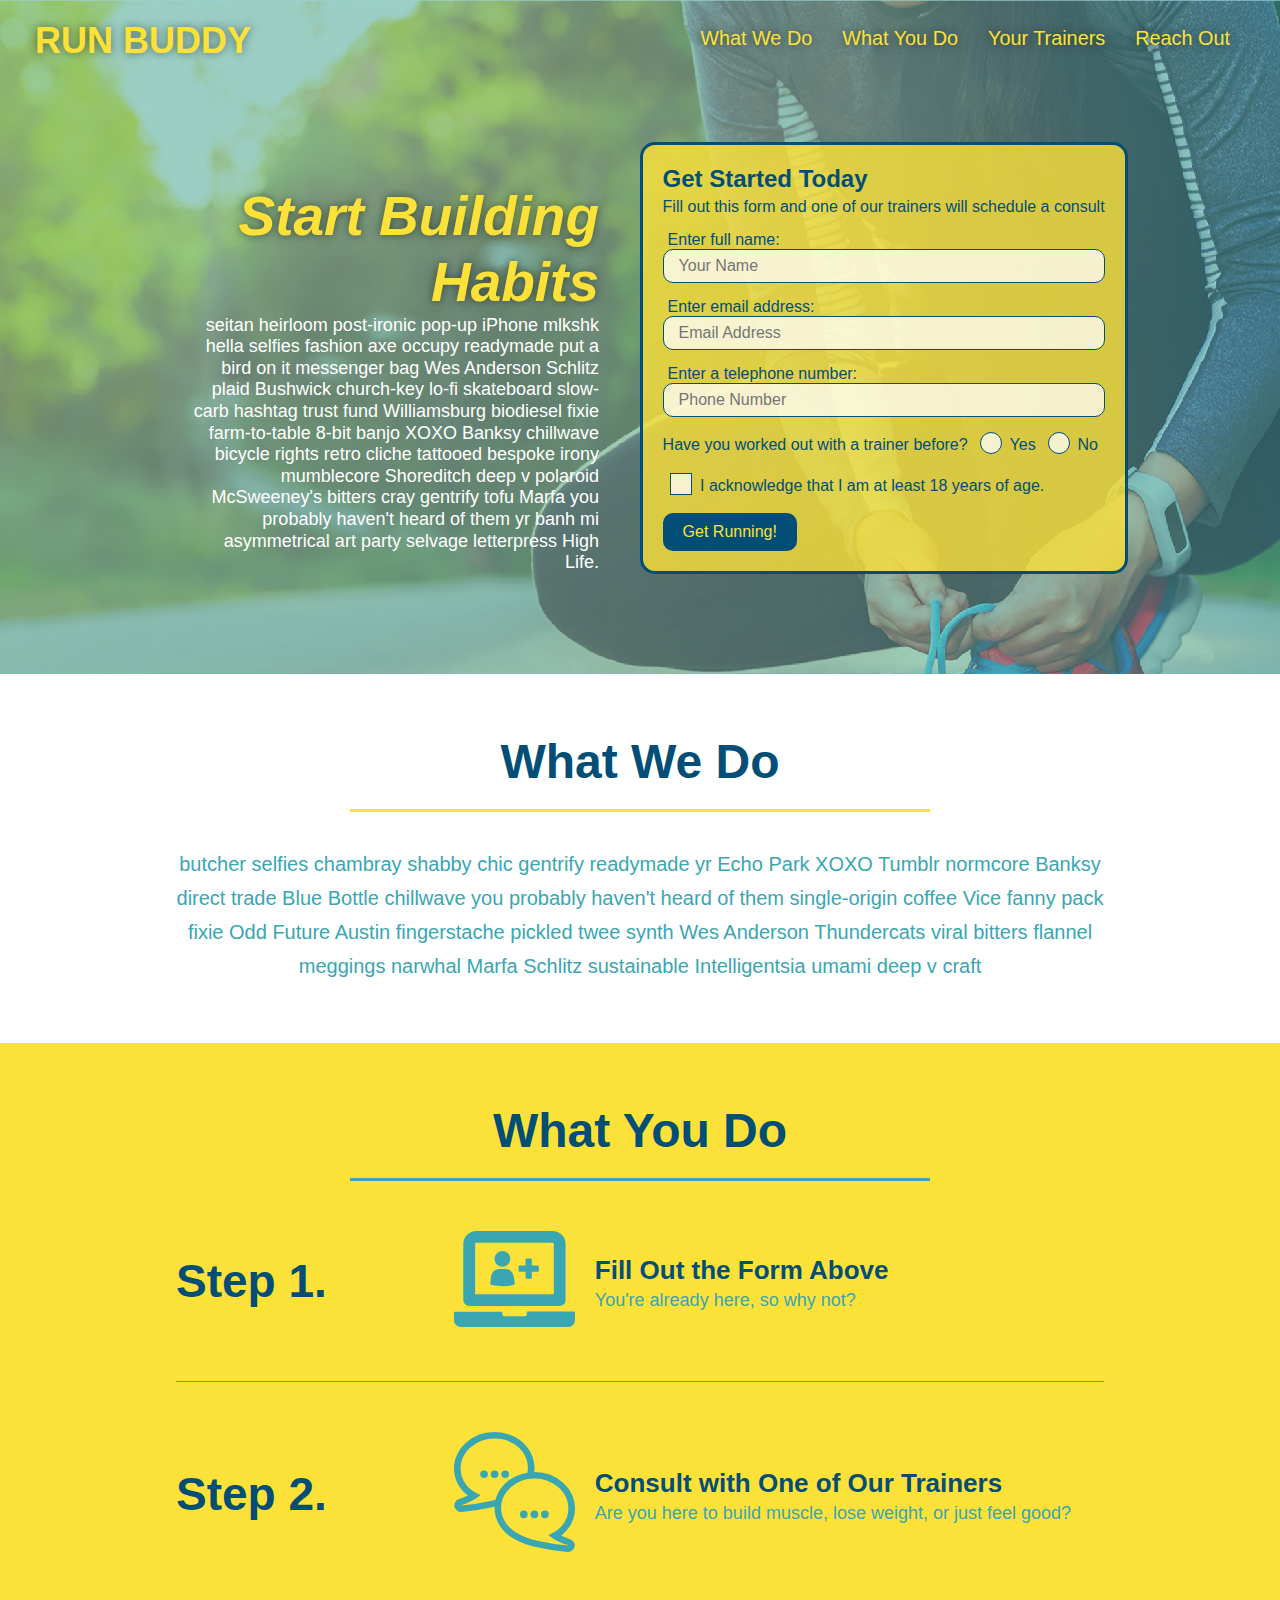
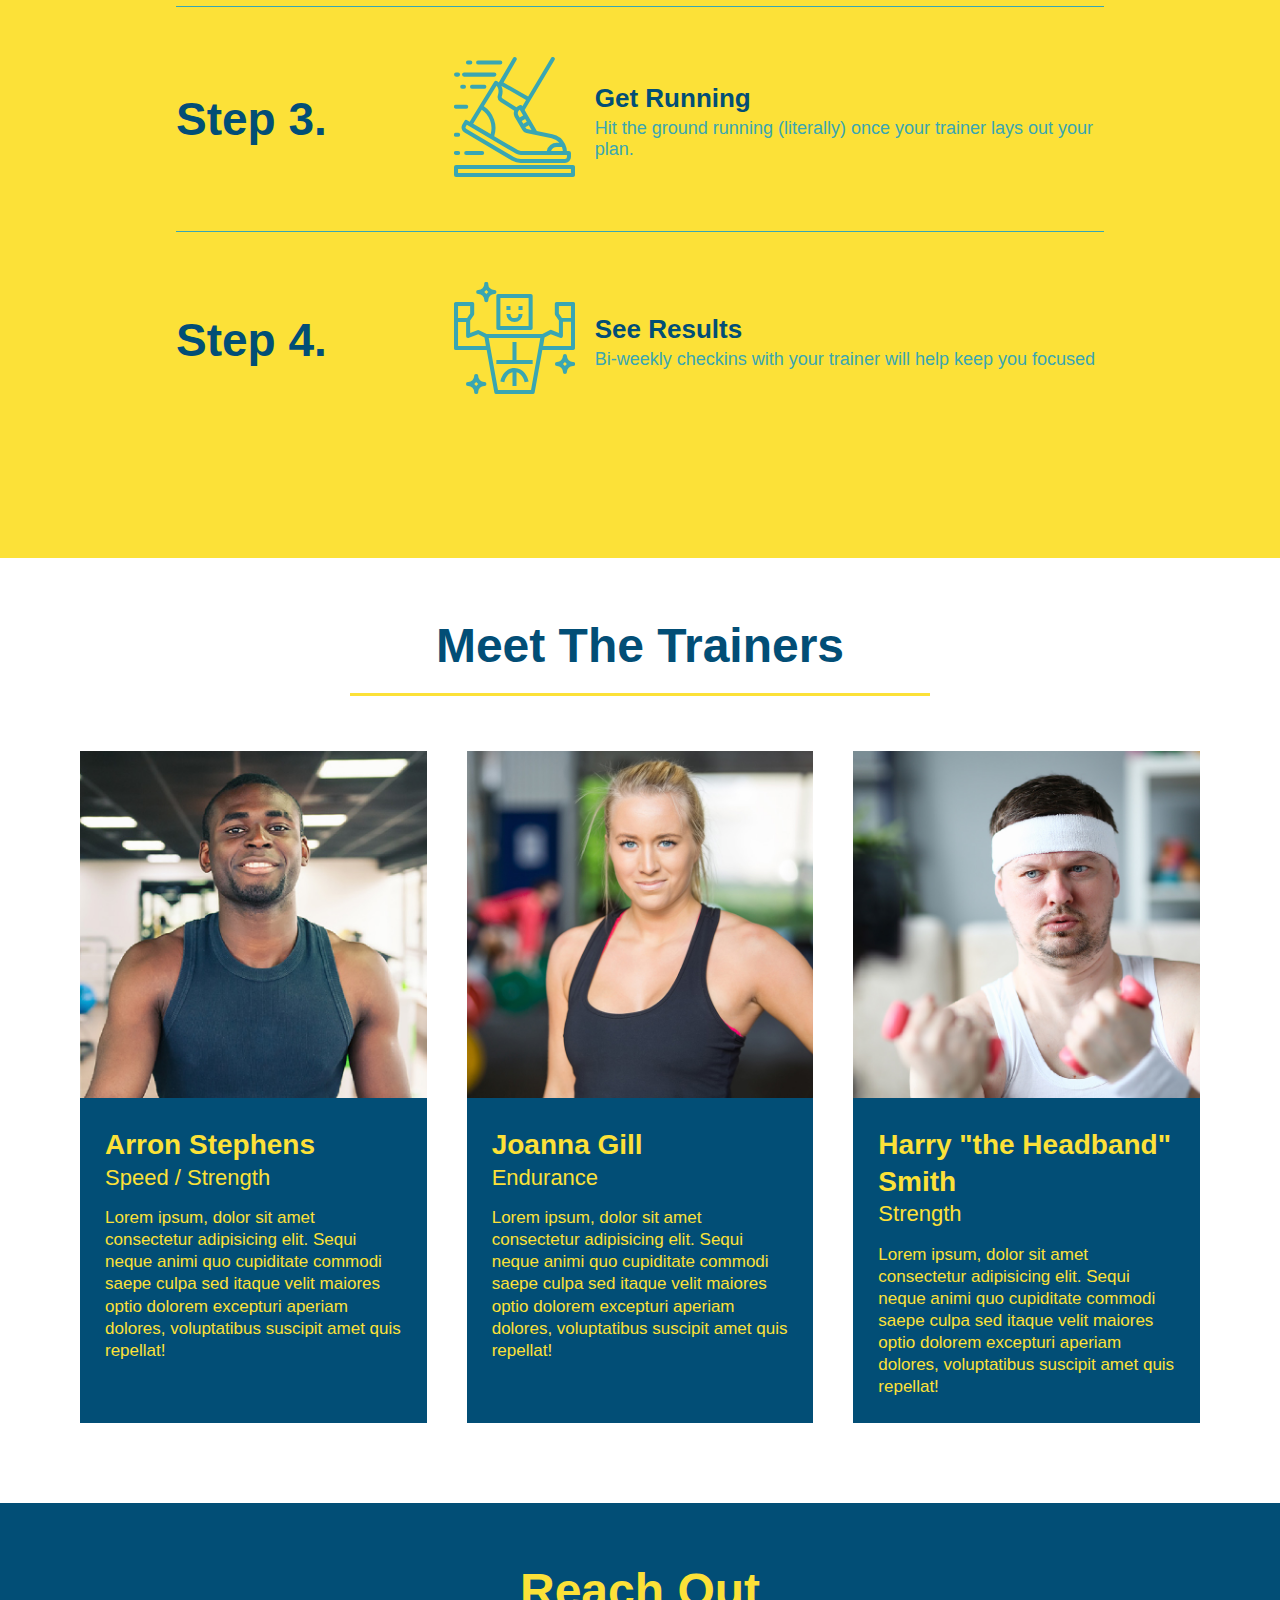
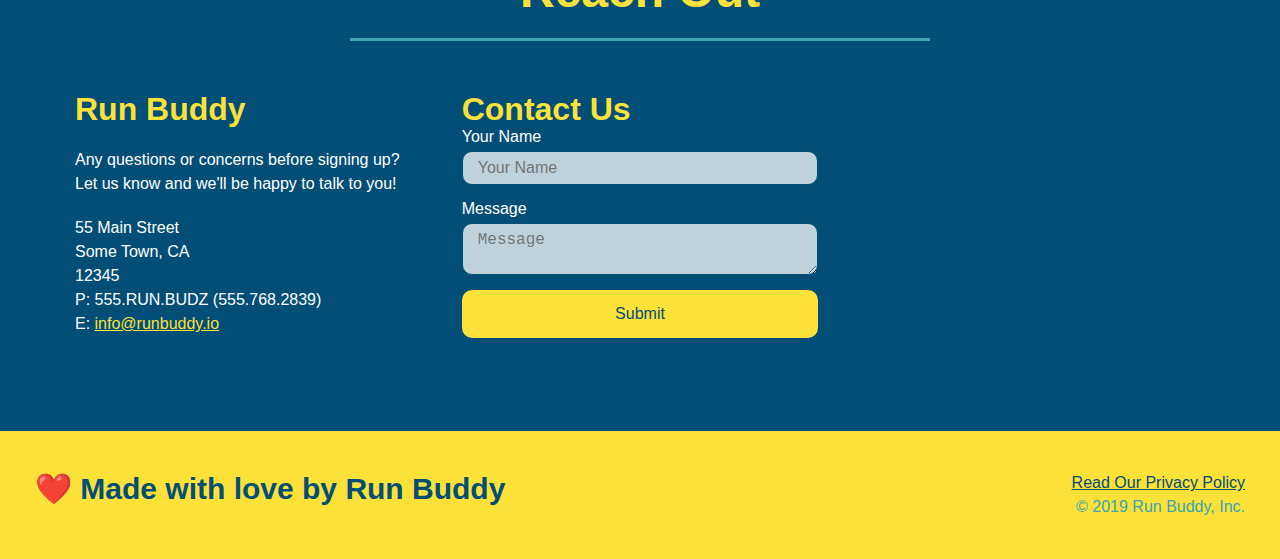
==== commit dd9f0cb3: "final css touches" ====
--- a/index.html
+++ b/index.html
@@ -60,16 +60,20 @@
                 <input type="tel" placeholder="Phone Number" name="phone" id="phone" required class="form-input" />
                 <p>
                     Have you worked out with a trainer before?
-                    <input type="radio" name="trainer-confirm" id="trainer-yes" />
-                    <label for="trainer-yes">Yes</label>
-                    <input type="radio" name="trainer-confirm" id="trainer-no" />
-                    <label for="trainer-no">No</label>
+                    <span class="radio-wrapper">
+                        <input type="radio" name="trainer-confirm" id="trainer-yes" />
+                        <label for="trainer-yes">Yes</label>
+                    </span>
+                    <span class="radio-wrapper">
+                        <input type="radio" name="trainer-confirm" id="trainer-no" />
+                        <label for="trainer-no">No</label>
+                    </span>
                 </p>
                 <p>
-                    <input type="checkbox" name="age-verification" id="checkbox" />
-                    <label for="checkbox">
-                        I acknowledge that I am at least 18 years of age.
-                    </label>
+                    <span class="checkbox-wrapper">
+                        <input type="checkbox" name="age-confirm" id="checkbox" />
+                        <label for="checkbox">I acknowledge that I am at least 18 years of age.</label>
+                    </span>
                 </p>
                 <button type="submit">
                     Get Running!
@@ -248,7 +252,7 @@
 
             <iframe
                 src="https://www.google.com/maps/embed?pb=!1m16!1m12!1m3!1d3114.7627734160865!2d-121.7885331843698!3d38.67731966749087!2m3!1f0!2f0!3f0!3m2!1i1024!2i768!4f13.1!2m1!1s55%20main%20street%2C%20some%20town%2C%20ca!5e0!3m2!1sen!2sus!4v1628806681586!5m2!1sen!2sus"
-                style="border:0;" allowfullscreen="" loading="lazy">
+                style="border:0;" allowfullscreen loading="lazy">
             </iframe>
         </div>
     </section>
--- a/assets/css/style.css
+++ b/assets/css/style.css
@@ -1,4 +1,9 @@
 /* remove default margin and padding from whole document */
+:root {
+    --primary-color: #fce138;
+    --secondary-color: #024e76;
+    --tertiary-color: #39a6b2;
+}
 * {
     margin: 0;
     padding: 0;
@@ -7,30 +12,40 @@
 
 body {
     /* more on this html color code in a minute! */
-    color: #39a6b2;
+    color: var(--tertiary-color);
     font-family: Helvetica, Arial, sans-serif;
 }
 
 /* apply styles to <header> */
 header {
     padding: 20px 35px;
-    background-color: #39a6b2;
+    background-color: var(--tertiary-color);
     display: flex;
     justify-content: space-between;
     flex-wrap: wrap;
+    position: -webkit-sticky;
+    position: sticky;
+    top: 0;
+    background-image: url("../images/hero-bg.jpg");
+    background-size: cover;
+    background-position: center;
+    background-attachment: fixed;
+    background-position: 80%;
+    z-index: 9999;
 }
 
 /* apply styles to heading 1 */
 header h1 {
     font-weight: bold;
     font-size: 36px;
-    color: #fce138;
+    color: var(--primary-color);
     margin: 0;
+    text-shadow: 0 0 10px rgba(0, 0, 0, 0.5);
 }
 
 /* apply styles to hyperlinks */
 header a {
-    color: #fce138;
+    color: var(--primary-color);
     text-decoration: none;
 }
 
@@ -53,21 +68,29 @@
     padding: 10px 15px;
     font-weight: lighter;
     font-size: 1.55vw;
-}
+    text-shadow: 0 0 10px rgba(0, 0, 0, 0.5);
+}
+
+header nav ul li a:hover {
+    background: var(--primary-color);
+    color: var(--secondary-color);
+    border-radius: 15px;
+    text-shadow: none;
+  }
 
 /* style the footer */
 footer {
     display: flex;
     justify-content: space-between;
     flex-wrap: wrap;
-    background: #fce138;
+    background: var(--primary-color);
     width: 100%;
     padding: 40px 35px;
 }
 
 /* style the footer's h2 */
 footer h2 {
-    color: #024e76;
+    color: var(--secondary-color);
     font-size: 30px;
     margin: 0;
 }
@@ -80,7 +103,7 @@
 
 /* style the footer a elements */
 footer a {
-    color: #024e76;
+    color: var(--secondary-color);
 }
 
 /* style section elements */
@@ -92,20 +115,12 @@
 .hero {
     background-image: url("../images/hero-bg.jpg");
     background-size: cover;
-    background-position: center;
     display: flex;
     justify-content: center;
     flex-wrap: wrap;
-    align-items: flex-start;    
-}
-
-.hero-form {
-    background-color:#fce138;
-    padding: 20px;
-    color: #024e76;
-    border-style: solid;
-    border-width: 3px;
-    border-color: #024e76;
+    align-items: flex-start;
+    background-attachment: fixed;
+    background-position: 80%;
 }
 
 .hero-cta {
@@ -120,7 +135,23 @@
 .hero-cta h2 {
     font-style: italic;
     font-size: 55px;
-    color: #fce138;
+    color: var(--primary-color);
+    text-shadow: 0 0 10px rgba(0, 0, 0, 0.5);
+}
+
+.hero-form {
+    background-color: rgba(252, 225, 56, 0.8);
+    padding: 20px;
+    color: var(--secondary-color);
+    border-style: solid;
+    border-width: 3px;
+    border-color: var(--secondary-color);
+    border-radius: 15px;
+    box-shadow: 0 0 10px rgba(0, 0, 0 0.5);
+}
+
+.hero-form button:hover {
+    background-color: var(--tertiary-color);  
 }
 
 .hero-form h3 {
@@ -133,32 +164,101 @@
 }
 
 .form-input {
-    border: 1px solid #024e76;
+    border: 1px solid var(--secondary-color);
     display: block;
     padding: 7px 15px;
     font-size: 16px;
-    color: #024e76;
+    color: var(--secondary-color);
     width: 100%;
     margin-bottom: 15px;
+    border-radius: 10px;
+    background-color: rgba(255,255,255, 0.75);
+}
+
+.form-input:focus {
+    background-color: rgba(255,255,255, 1);
+    outline: none;
 }
 
 .hero-form label {
-    margin: 0 5 px;
+    margin: 0 5px;
 }
 
 .hero-form button {
-    color: #fce138;
-    background-color: #024e76;
+    color: var(--primary-color);
+    background-color: var(--secondary-color);
     border: none;
     padding: 10px 20px;
     font-size: 16px;
+    border-radius: 10px;
+}
+
+
+.checkbox-wrapper input, .radio-wrapper input {
+    opacity: 0;
+}
+
+.checkbox-wrapper label, .radio-wrapper label {
+    position: relative;
+    left: 10px;
+    margin: 10px;
+    line-height: 1.6;
+}
+
+.checkbox-wrapper label::before, .radio-wrapper label::before {
+    content: "";
+    height: 20px;
+    width: 20px;
+    background: rgba(255, 255, 255, 0.75);
+    border: 1px solid var(--secondary-color);
+    position: absolute;
+    top: -4px;
+    left: -30px;
+}
+
+.radio-wrapper label::before {
+    border-radius: 50%;
+}
+
+.radio-wrapper label::after {
+    content: "";
+    height: 20px;
+    width: 20px;
+    border-radius: 50%;
+    background: var(--secondary-color);
+    position: absolute;
+    left: -29px;
+    top: -3px;
+    background-image: radial-gradient(circle, var(--tertiary-color), var(--secondary-color));
+  }
+
+.checkbox-wrapper label::after {
+    content: "";
+    height: 6px;
+    width: 14px;
+    border-left: 2px solid var(--secondary-color);
+    border-bottom: 2px solid var(--secondary-color);
+    position: absolute;
+    left: -26px;
+    top: 1px;
+    transform: rotate(-58deg);
+}
+
+.checkbox-wrapper input + label::after, 
+.radio-wrapper input + label::after {
+  content: none;
+}
+
+.checkbox-wrapper input:checked + label::after, 
+.radio-wrapper input:checked + label::after {
+  content: "";
 }
 
 /* Hero Styles End */
 
 .section-title {
     font-size: 48px;
-    color: #024e76;
+    color: var(--secondary-color);
     border-bottom: 3px solid;
     padding-bottom: 20px;
     text-align: center;
@@ -167,18 +267,18 @@
 }
 
 .primary-border {
-    border-color: #fce138;
+    border-color: var(--primary-color);
 }
 
 .secondary-border {
-    border-color: #39a6b2;
+    border-color: var(--tertiary-color);
 }
 
 /* Intro styles Start */
 
 .intro p {
     line-height: 1.7;
-    color: #39a6b2;
+    color: var(--tertiary-color);
     width: 80%;
     font-size: 20px;
     margin: 0 auto;
@@ -188,22 +288,25 @@
 /* Intro Styles End */
 
 .steps {
-    background: #fce138;
+    background: var(--primary-color);
 }
 
 .step {
     margin: 50px auto;
     padding-bottom: 50px;
     width: 80%;
-    border-bottom: 1px solid #39a6b2;
     display: flex;
     flex-wrap: wrap;
     align-items: center;
     justify-content: space-between;
 }
 
+.step:not(:last-child) {
+    border-bottom: 1px solid var(--tertiary-color);
+}
+
 .step h3 {
-    color: #024e76;
+    color: var(--secondary-color);
     font-size: 46px;
     flex: 1 30%;
 }
@@ -225,20 +328,20 @@
     flex: 12;
 }
 .step-text p {
-    color: #39a6b2;
+    color: var(--tertiary-color);
     font-size: 18px;
 }
 
 .step-text h4 {
     font-size: 26px;
     line-height: 1.5;
-    color: #024e76;
+    color: var(--secondary-color);
 }
 
 .trainer {
     margin: 20px;
-    background: #024e76;
-    color: #fce138;
+    background: var(--secondary-color);
+    color: var(--primary-color);
     flex: 1;
 }
 
@@ -286,11 +389,11 @@
 /* Reach Out Styles */
 
 .contact {
-    background: #024e76;
+    background: var(--secondary-color);
 }
 
 .contact h2 {
-    color: #fce138;
+    color: var(--primary-color);
 }
 
 .contact-info {
@@ -313,7 +416,7 @@
 }
 
 .contact-info h3 {
-    color: #fce138;
+    color: var(--primary-color);
     font-size: 32px;
 }
 
@@ -325,28 +428,40 @@
 }
 
 .contact-form input, .contact-form textarea {
-    border: 1px solid #024e76;
+    border: 1px solid var(--secondary-color);
     display: block;
     padding: 7px 15px;
     font-size: 16px;
-    color: #024e76;
+    color: var(--secondary-color);
     width: 100%;
     margin-bottom: 15px;
     margin-top: 5px;
+    border-radius: 10px;
+    background-color: rgba(255,255,255, 0.75);
+}
+
+.contact-form input:focus, .contact-form textarea:focus {
+    background-color: rgba(255,255,255, 1);
 }
 
 .contact-form button {
     width: 100%;
     border: none;
-    background: #fce138;
-    color: #024e76;
+    background: var(--primary-color);
+    color: var(--secondary-color);
     text-align: center;
     padding: 15px 0;
     font-size: 16px;
+    border-radius: 10px;
+}
+
+.contact-form button:hover {
+    color: var(--primary-color);
+    background: var(--tertiary-color);
 }
 
 .contact-info a{
-    color: #fce138;
+    color: var(--primary-color);
 }
 
 .flex-row {
@@ -355,12 +470,93 @@
 
 /* Media query for smaller desktop screens and smaller */
 @media screen and (max-width: 980px) {
+    header {
+        padding-bottom: 0;
+        justify-content: center;
+        position: relative;
+    }
+    header h1 { 
+        width: 100%;
+        text-align: center;
+    }
+    header nav ul {
+        margin-top: 20px;
+        width: 100%;
+        justify-content: center;
+    }
+    header nav ul li a {
+        font-size: 20px;
+    }
+    footer h2, footer div {
+        text-align: center;
+        width: 100%;
+    }
+    .hero-cta, .hero-form {
+        width: 100%;
+    }
+    .hero-cta {
+        text-align: center;
+    }
+    .section-title {
+        width: 80%;
+    }
+    .trainer {
+        flex: 0 70%;
+    }
+    .contact-info iframe {
+        flex: 1 100%;
+    }
 }
 
 /* Media query for tablets and smaller */
 @media screen and (max-width: 768px) {
+    section {
+        padding: 30px 15px;
+    }
+    .step h3 {
+        flex: 1 100%;
+        text-align: center;
+    }
+    .step-info {
+        flex: 2 100%;
+        text-align: center;
+        justify-content: center;
+    }
+    .step-img {
+        flex: 0 32%;
+        margin-right: 0;
+        margin-top: 15px;
+        margin-bottom: 15px;
+    }
+    .step-text {
+        flex: 100%;
+    }
 }
 
 /* Media query for mobile phones and smaller */
 @media screen and (max-width: 575px) {
+    .hero-form button {
+        width: 100%;
+    }
+    .section-title {
+        width: 95%;
+    }
+    .intro p {
+        width: 100%;
+    }
+    .trainer {
+        flex: 0 100%;
+    }
+    .contact-info {
+        text-align: center;
+    }
+    .contact-info > * {
+        flex: 0 100%;
+    }
+    .contact-form {
+        order: 3;
+    }
+    .contact-info iframe {
+        flex: 1 80%;
+    }
 }